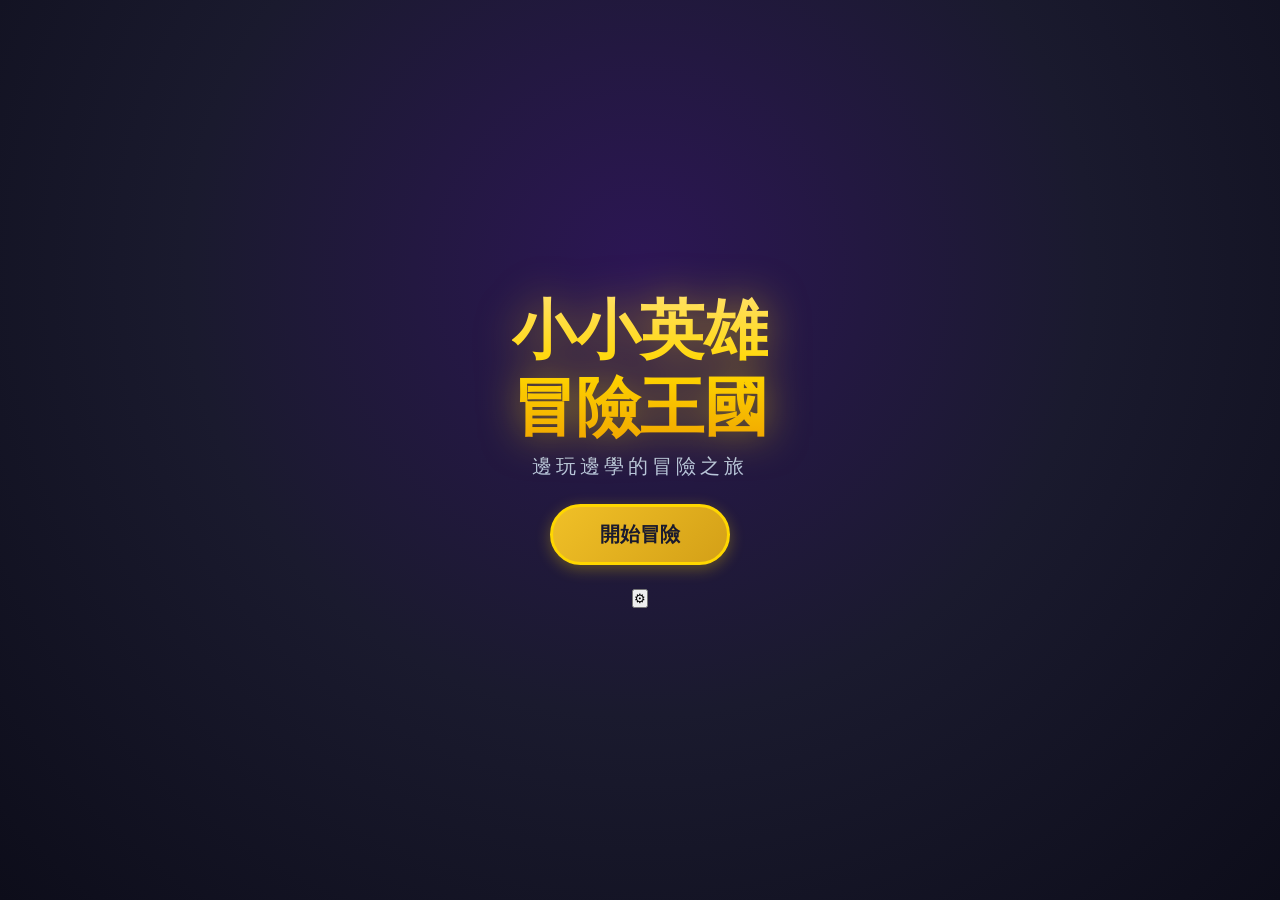
==== index.html @ 4c8e96d6 "remake some levels 重做1-4, 1-5 2-1, 2-2, 2-5" ====
<!DOCTYPE html>
<html lang="zh-Hant">
<head>
    <meta charset="UTF-8">
    <meta name="viewport" content="width=device-width, initial-scale=1.0, maximum-scale=1.0, user-scalable=no">
    <title>小小英雄練習王國</title>
    <link rel="stylesheet" href="css/main.css">
    <link rel="stylesheet" href="css/title.css">
    <link rel="stylesheet" href="css/world-map.css">
    <link rel="stylesheet" href="css/result.css">
    <link rel="stylesheet" href="css/settings.css">
    <link rel="stylesheet" href="css/games/boss-fight.css">
    <link rel="stylesheet" href="css/games/racing.css">
    <link rel="stylesheet" href="css/games/match3.css">
    <link rel="stylesheet" href="css/games/connect.css">
    <link rel="stylesheet" href="css/games/bomb-defusal.css">
    <link rel="stylesheet" href="css/games/lab-experiment.css">
    <link rel="stylesheet" href="css/games/card-ordering.css">
    <link rel="stylesheet" href="css/games/whack-a-mole.css">
    <link rel="stylesheet" href="css/games/fishing.css">
    <link rel="stylesheet" href="css/games/memory-flip.css">
    <link rel="stylesheet" href="css/games/balloon-pop.css">
    <link rel="stylesheet" href="css/games/space-shooter.css">
</head>
<body>
    <div id="app"></div>
    <script type="module" src="js/app.js"></script>
</body>
</html>
---- css/main.css ----
:root {
  --bg-dark: #1a1a2e;
  --bg-medium: #16213e;
  --bg-light: #0f3460;
  --accent-gold: #ffd700;
  --accent-red: #e94560;
  --accent-green: #4ecca3;
  --accent-blue: #00b4d8;
  --accent-purple: #9b59b6;
  --text-primary: #ffffff;
  --text-secondary: #b8c6db;
  --shadow-glow: 0 0 20px rgba(255, 215, 0, 0.3);
  --font-main: 'PingFang TC', 'Microsoft JhengHei', 'Noto Sans TC', sans-serif;
  --radius-sm: 8px;
  --radius-md: 14px;
  --radius-lg: 24px;
  --radius-pill: 50px;
}

*, *::before, *::after { box-sizing: border-box; margin: 0; padding: 0; }

body {
  font-family: var(--font-main);
  background: var(--bg-dark);
  color: var(--text-primary);
  overflow: hidden;
  user-select: none;
  touch-action: none;
  -webkit-tap-highlight-color: transparent;
}

#app {
  width: 100vw;
  height: 100dvh;
  position: relative;
  overflow: hidden;
}

.screen {
  position: absolute;
  inset: 0;
  display: flex;
  flex-direction: column;
  align-items: center;
  opacity: 0;
  transition: opacity 0.4s ease;
}
.screen.active { opacity: 1; }

.btn {
  padding: 14px 32px;
  font-size: clamp(16px, 4vw, 20px);
  font-weight: 700;
  font-family: var(--font-main);
  cursor: pointer;
  border: 3px solid;
  border-radius: var(--radius-pill);
  transition: transform 0.15s, box-shadow 0.15s;
  text-align: center;
  min-width: 180px;
}
.btn:active { transform: scale(0.95); }

.btn-primary {
  background: linear-gradient(135deg, var(--accent-red), #c0392b);
  color: white;
  border-color: #ff6b6b;
  box-shadow: 0 4px 15px rgba(233, 69, 96, 0.4);
}
.btn-primary:active { box-shadow: 0 2px 8px rgba(233, 69, 96, 0.3); }

.btn-gold {
  background: linear-gradient(135deg, #f0c027, #d4a017);
  color: #1a1a2e;
  border-color: var(--accent-gold);
  box-shadow: 0 4px 15px rgba(255, 215, 0, 0.3);
}

.btn-secondary {
  background: rgba(255,255,255,0.1);
  color: var(--text-primary);
  border-color: rgba(255,255,255,0.3);
}

.stars-display {
  display: flex;
  gap: 4px;
  font-size: 20px;
}
.star { opacity: 0.25; }
.star.earned { opacity: 1; filter: drop-shadow(0 0 4px rgba(255,215,0,0.6)); }

@keyframes fadeInUp {
  from { opacity: 0; transform: translateY(30px); }
  to { opacity: 1; transform: translateY(0); }
}
@keyframes fadeIn {
  from { opacity: 0; }
  to { opacity: 1; }
}
@keyframes pulse {
  0%, 100% { transform: scale(1); }
  50% { transform: scale(1.05); }
}
@keyframes shake {
  0%, 100% { transform: translate(0, 0); }
  20% { transform: translate(-6px, 4px); }
  40% { transform: translate(6px, -4px); }
  60% { transform: translate(-4px, 6px); }
  80% { transform: translate(4px, -6px); }
}
@keyframes starPop {
  0% { transform: scale(0) rotate(-30deg); opacity: 0; }
  60% { transform: scale(1.3) rotate(10deg); opacity: 1; }
  100% { transform: scale(1) rotate(0deg); opacity: 1; }
}
@keyframes slideDown {
  from { transform: translateY(-100%); opacity: 0; }
  to { transform: translateY(0); opacity: 1; }
}

.back-btn {
  position: absolute;
  top: 12px;
  left: 12px;
  background: rgba(0,0,0,0.5);
  border: 2px solid rgba(255,255,255,0.2);
  color: white;
  width: 44px;
  height: 44px;
  border-radius: 50%;
  font-size: 22px;
  cursor: pointer;
  display: flex;
  align-items: center;
  justify-content: center;
  z-index: 100;
  font-family: var(--font-main);
  transition: background 0.2s;
}
.back-btn:active { background: rgba(255,255,255,0.15); }

/* Hint bulb button */
.hint-bulb-btn {
  position: relative;
  background: rgba(0,0,0,0.5);
  border: 2px solid rgba(255,215,0,0.4);
  width: 44px;
  height: 44px;
  border-radius: 50%;
  font-size: 20px;
  cursor: pointer;
  display: flex;
  align-items: center;
  justify-content: center;
  transition: background 0.2s, border-color 0.2s;
  flex-shrink: 0;
}
.hint-bulb-btn:active {
  background: rgba(255,215,0,0.15);
}
.hint-bulb-btn.exhausted {
  opacity: 0.4;
  border-color: rgba(255,255,255,0.15);
}
.hint-bulb-count {
  position: absolute;
  top: -4px;
  right: -4px;
  background: var(--accent-red);
  color: white;
  font-size: 11px;
  font-weight: 700;
  min-width: 18px;
  height: 18px;
  border-radius: 9px;
  display: flex;
  align-items: center;
  justify-content: center;
  font-family: var(--font-main);
}

/* Hint modal */
.hint-modal-overlay {
  position: absolute;
  inset: 0;
  background: rgba(0,0,0,0.6);
  display: flex;
  align-items: center;
  justify-content: center;
  z-index: 500;
  animation: fadeIn 0.2s ease;
}
.hint-modal {
  position: relative;
  background: linear-gradient(145deg, #2a2a4a, #1e1e3a);
  border: 2px solid rgba(255,215,0,0.3);
  border-radius: var(--radius-lg);
  padding: 28px 24px 24px;
  max-width: 320px;
  width: 85%;
  text-align: center;
  animation: fadeInUp 0.3s ease;
}
.hint-modal-close {
  position: absolute;
  top: 8px;
  right: 8px;
  width: 32px;
  height: 32px;
  border-radius: 50%;
  border: 1px solid rgba(255,255,255,0.2);
  background: rgba(255,255,255,0.08);
  color: rgba(255,255,255,0.7);
  font-size: 16px;
  cursor: pointer;
  display: flex;
  align-items: center;
  justify-content: center;
  transition: background 0.15s;
}
.hint-modal-close:active {
  background: rgba(255,255,255,0.2);
}
.hint-modal-icon {
  font-size: 36px;
  margin-bottom: 10px;
}
.hint-modal-text {
  font-size: clamp(14px, 3.5vw, 17px);
  color: var(--text-primary);
  line-height: 1.6;
}
---- css/title.css ----
.title-screen {
  background: radial-gradient(ellipse at 50% 30%, #2c1654 0%, #1a1a2e 50%, #0d0d1a 100%);
  justify-content: center;
  gap: 24px;
  padding: 20px;
}

.title-bg-particles {
  position: absolute;
  inset: 0;
  overflow: hidden;
  pointer-events: none;
}
.title-bg-particles span {
  position: absolute;
  width: 4px;
  height: 4px;
  background: var(--accent-gold);
  border-radius: 50%;
  animation: floatParticle linear infinite;
  opacity: 0;
}
@keyframes floatParticle {
  0% { opacity: 0; transform: translateY(100vh) scale(0); }
  10% { opacity: 0.8; }
  90% { opacity: 0.8; }
  100% { opacity: 0; transform: translateY(-20vh) scale(1); }
}

.title-logo {
  text-align: center;
  animation: fadeInUp 0.8s ease backwards;
}
.title-main {
  font-size: clamp(36px, 9vw, 64px);
  font-weight: 900;
  background: linear-gradient(180deg, #ffe066, #ffd700, #f0a500);
  -webkit-background-clip: text;
  -webkit-text-fill-color: transparent;
  background-clip: text;
  filter: drop-shadow(0 0 20px rgba(255, 215, 0, 0.5));
  line-height: 1.2;
}
.title-sub {
  font-size: clamp(14px, 3.5vw, 20px);
  color: var(--text-secondary);
  margin-top: 8px;
  letter-spacing: 4px;
}

.title-actions {
  display: flex;
  flex-direction: column;
  gap: 14px;
  animation: fadeInUp 0.8s ease 0.3s backwards;
}

.title-stars-info {
  font-size: clamp(13px, 3.2vw, 16px);
  color: var(--text-secondary);
  animation: fadeInUp 0.8s ease 0.5s backwards;
}
---- css/world-map.css ----
.world-map-screen {
  background: linear-gradient(180deg, var(--bg-dark) 0%, var(--bg-medium) 100%);
}

.world-tabs {
  display: flex;
  width: 100%;
  padding: 52px 8px 0;
  gap: 6px;
  overflow-x: auto;
  -webkit-overflow-scrolling: touch;
  scrollbar-width: none;
}
.world-tabs::-webkit-scrollbar { display: none; }

.world-tab {
  flex: 1;
  min-width: 0;
  padding: 10px 6px;
  font-size: clamp(12px, 3vw, 15px);
  font-weight: 700;
  font-family: var(--font-main);
  text-align: center;
  cursor: pointer;
  border: 2px solid rgba(255,255,255,0.15);
  border-radius: var(--radius-md) var(--radius-md) 0 0;
  background: rgba(255,255,255,0.05);
  color: var(--text-secondary);
  transition: all 0.25s;
  white-space: nowrap;
}
.world-tab.active {
  background: rgba(255,255,255,0.12);
  color: var(--accent-gold);
  border-color: var(--accent-gold);
  border-bottom-color: transparent;
}

.world-tab.disabled {
  opacity: 0.4;
  cursor: not-allowed;
  filter: grayscale(1);
  pointer-events: none;
  position: relative;
}
.world-tab.disabled .tab-locked-label {
  display: block;
  font-size: clamp(9px, 2.2vw, 11px);
  font-weight: 600;
  color: rgba(255,255,255,0.5);
  margin-top: 2px;
  letter-spacing: 0.5px;
}

.world-content {
  flex: 1;
  width: 100%;
  overflow-y: auto;
  -webkit-overflow-scrolling: touch;
  padding: 20px 16px 30px;
}

.world-header {
  text-align: center;
  margin-bottom: 24px;
  animation: fadeIn 0.4s ease;
}
.world-header h2 {
  font-size: clamp(22px, 5.5vw, 32px);
  color: var(--accent-gold);
}
.world-header p {
  font-size: clamp(13px, 3vw, 16px);
  color: var(--text-secondary);
  margin-top: 6px;
}

.level-path {
  display: flex;
  flex-direction: column;
  align-items: center;
  gap: 0;
  padding-bottom: 20px;
}

.level-row {
  display: flex;
  align-items: center;
  width: 100%;
  max-width: 360px;
}
.level-row:nth-child(odd) { justify-content: flex-start; padding-left: 10%; }
.level-row:nth-child(even) { justify-content: flex-end; padding-right: 10%; }

.level-connector {
  width: 4px;
  height: 32px;
  background: rgba(255,255,255,0.15);
  margin: 0 auto;
  position: relative;
}
.level-connector.unlocked { background: var(--accent-gold); opacity: 0.4; }

.level-node {
  display: flex;
  flex-direction: column;
  align-items: center;
  gap: 6px;
  cursor: pointer;
  transition: transform 0.2s;
  animation: fadeInUp 0.5s ease backwards;
  background: none;
  border: none;
  padding: 0;
  font-family: inherit;
}
.level-node:active { transform: scale(0.92); }
.level-node:disabled { cursor: not-allowed; }
.level-node:focus-visible {
  outline: 2px solid var(--accent-blue);
  outline-offset: 4px;
  border-radius: 8px;
}

.level-circle {
  width: clamp(60px, 16vw, 76px);
  height: clamp(60px, 16vw, 76px);
  border-radius: 50%;
  display: flex;
  align-items: center;
  justify-content: center;
  font-size: clamp(22px, 5.5vw, 30px);
  font-weight: 900;
  border: 3px solid;
  position: relative;
  transition: box-shadow 0.3s;
}

.level-circle.locked {
  background: rgba(255,255,255,0.05);
  border-color: rgba(255,255,255,0.15);
  color: rgba(255,255,255,0.25);
}
.level-circle.unlocked {
  background: linear-gradient(135deg, var(--bg-light), var(--bg-medium));
  border-color: var(--accent-blue);
  color: var(--accent-blue);
  box-shadow: 0 0 20px rgba(0, 180, 216, 0.2);
}
.level-circle.completed {
  background: linear-gradient(135deg, #2d6a4f, #1b4332);
  border-color: var(--accent-green);
  color: var(--accent-green);
  box-shadow: 0 0 20px rgba(78, 204, 163, 0.2);
}

.level-lock {
  font-size: clamp(20px, 5vw, 26px);
  opacity: 0.4;
}

.level-game-icon {
  position: absolute;
  bottom: -4px;
  right: -4px;
  width: 24px;
  height: 24px;
  border-radius: 50%;
  background: var(--bg-dark);
  border: 2px solid;
  display: flex;
  align-items: center;
  justify-content: center;
  font-size: 12px;
}

.level-name {
  font-size: clamp(11px, 2.8vw, 14px);
  font-weight: 600;
  color: var(--text-secondary);
  text-align: center;
  max-width: 100px;
}
.level-node.completed .level-name { color: var(--accent-green); }
.level-node.unlocked .level-name { color: var(--accent-blue); }

.level-stars {
  display: flex;
  gap: 2px;
  font-size: 14px;
}
---- css/result.css ----
.result-screen {
  justify-content: center;
  gap: 20px;
  padding: 30px 20px;
}

.result-screen.win { background: radial-gradient(ellipse at 50% 40%, #1b4332 0%, #1a1a2e 60%); }
.result-screen.lose { background: radial-gradient(ellipse at 50% 40%, #4a1a2e 0%, #1a1a2e 60%); }

.result-title {
  font-size: clamp(32px, 8vw, 52px);
  font-weight: 900;
  text-align: center;
  animation: fadeInUp 0.6s ease backwards;
}
.result-screen.win .result-title {
  background: linear-gradient(180deg, #ffe066, #ffd700);
  -webkit-background-clip: text;
  -webkit-text-fill-color: transparent;
  background-clip: text;
  filter: drop-shadow(0 0 20px rgba(255, 215, 0, 0.5));
}
.result-screen.lose .result-title { color: var(--accent-red); }

.result-stars {
  display: flex;
  gap: 12px;
  animation: fadeIn 0.5s ease 0.3s backwards;
}
.result-star {
  font-size: clamp(40px, 10vw, 60px);
  opacity: 0;
  transform: scale(0);
}
.result-star.earned {
  animation: starPop 0.5s ease forwards;
  filter: drop-shadow(0 0 10px rgba(255, 215, 0, 0.7));
}
.result-star:nth-child(1).earned { animation-delay: 0.5s; }
.result-star:nth-child(2).earned { animation-delay: 0.8s; }
.result-star:nth-child(3).earned { animation-delay: 1.1s; }
.result-star.empty {
  animation: fadeIn 0.3s ease 1.4s forwards;
}

.result-stats {
  text-align: center;
  animation: fadeInUp 0.6s ease 0.6s backwards;
}
.result-stats p {
  font-size: clamp(15px, 3.8vw, 20px);
  color: var(--text-secondary);
  margin: 6px 0;
}
.result-stats .highlight {
  color: var(--accent-gold);
  font-weight: 700;
}

.result-actions {
  display: flex;
  flex-direction: column;
  gap: 12px;
  margin-top: 10px;
  animation: fadeInUp 0.6s ease 1s backwards;
}
---- css/settings.css ----
.settings-screen {
  background: radial-gradient(ellipse at 50% 30%, var(--bg-light) 0%, var(--bg-dark) 70%);
  justify-content: center;
  padding: 20px;
}

.settings-panel {
  width: 100%;
  max-width: 400px;
  display: flex;
  flex-direction: column;
  gap: 20px;
  animation: fadeInUp 0.5s ease backwards;
}

.settings-title {
  text-align: center;
  font-size: clamp(22px, 5.5vw, 30px);
  color: var(--accent-gold);
}

.settings-list {
  display: flex;
  flex-direction: column;
  gap: 2px;
  background: rgba(255,255,255,0.05);
  border-radius: var(--radius-md);
  overflow: hidden;
}

.settings-row {
  display: flex;
  align-items: center;
  justify-content: space-between;
  padding: 16px 18px;
  background: rgba(255,255,255,0.03);
  cursor: pointer;
  transition: background 0.15s;
}
.settings-row:active {
  background: rgba(255,255,255,0.08);
}

.settings-label {
  font-size: clamp(14px, 3.5vw, 16px);
  color: var(--text-primary);
}

.settings-toggle {
  appearance: none;
  -webkit-appearance: none;
  width: 48px;
  height: 28px;
  background: rgba(255,255,255,0.15);
  border-radius: 14px;
  position: relative;
  cursor: pointer;
  transition: background 0.25s;
  flex-shrink: 0;
}
.settings-toggle::after {
  content: '';
  position: absolute;
  top: 3px;
  left: 3px;
  width: 22px;
  height: 22px;
  background: white;
  border-radius: 50%;
  transition: transform 0.25s;
}
.settings-toggle:checked {
  background: var(--accent-green);
}
.settings-toggle:checked::after {
  transform: translateX(20px);
}

.settings-count-control {
  display: flex;
  align-items: center;
  gap: 10px;
}

.settings-count-btn {
  width: 36px;
  height: 36px;
  border-radius: 50%;
  border: 2px solid rgba(255,255,255,0.25);
  background: rgba(255,255,255,0.08);
  color: white;
  font-size: 20px;
  cursor: pointer;
  display: flex;
  align-items: center;
  justify-content: center;
  font-family: var(--font-main);
  transition: background 0.15s;
}
.settings-count-btn:active {
  background: rgba(255,255,255,0.2);
}

.settings-count-value {
  min-width: 36px;
  text-align: center;
  font-size: 16px;
  font-weight: 700;
  color: var(--accent-gold);
}

.settings-reset-btn {
  align-self: center;
  min-width: 140px;
  padding: 10px 24px;
  font-size: 14px;
}
---- css/games/boss-fight.css ----
.boss-fight {
  position: relative;
  width: 100%;
  height: 100%;
  background-color: #111;
  background-size: clamp(280px, 75vw, 350px) auto;
  background-repeat: no-repeat;
  background-position: center 8%;
  transition: background-image 0.5s;
  overflow: hidden;
}

.boss-effect-layer {
  position: absolute;
  top: 10%;
  left: 50%;
  transform: translateX(-50%);
  width: clamp(280px, 75vw, 350px);
  height: 40vh;
  background-size: contain;
  background-repeat: no-repeat;
  background-position: center top;
  pointer-events: none;
  display: none;
  z-index: 15;
}

.boss-status-text {
  position: absolute;
  top: 20%;
  left: 50%;
  transform: translate(-50%, -50%);
  font-size: clamp(22px, 6vw, 40px);
  font-weight: 900;
  z-index: 20;
  pointer-events: none;
  display: none;
  text-align: center;
  width: 88%;
  line-height: 1.6;
  padding: 14px 18px;
  border-radius: 16px;
  background: rgba(0, 0, 0, 0.75);
  backdrop-filter: blur(6px);
  -webkit-backdrop-filter: blur(6px);
  border: 2px solid rgba(255, 255, 255, 0.12);
  text-shadow: 0 2px 8px rgba(0,0,0,0.9);
}

.boss-ui-panel {
  position: absolute;
  bottom: 0;
  width: 100%;
  height: 54vh;
  background: linear-gradient(180deg, rgba(20, 20, 34, 0.96) 0%, rgba(10, 10, 20, 0.97) 100%);
  border-top: 2px solid rgba(255, 255, 255, 0.12);
  display: flex;
  flex-direction: column;
  padding: 12px 12px 18px;
  gap: 8px;
  box-sizing: border-box;
}

.boss-header {
  display: flex;
  justify-content: space-between;
  align-items: center;
}

.boss-back-btn {
  position: static;
}

.boss-info {
  display: flex;
  gap: 12px;
  font-size: clamp(12px, 3vw, 15px);
  color: var(--text-secondary);
  font-weight: 600;
}
.boss-info span { color: var(--accent-gold); }

.boss-hp-wrap {
  display: flex;
  justify-content: center;
}

.boss-hp-container {
  position: relative;
  width: 80%;
  max-width: 320px;
  height: 28px;
  background: rgba(255,255,255,0.08);
  border: 2px solid rgba(255, 107, 107, 0.9);
  border-radius: 15px;
  overflow: hidden;
}
.boss-hp-fill {
  height: 100%;
  background: linear-gradient(90deg, #ff4d4d, #d7263d);
  width: 100%;
  transition: width 0.4s;
}
.boss-hp-text {
  position: absolute;
  inset: 0;
  display: flex;
  align-items: center;
  justify-content: center;
  font-size: clamp(13px, 3.4vw, 16px);
  font-weight: 800;
  color: white;
  text-shadow: 0 1px 3px rgba(0,0,0,0.8);
  letter-spacing: 1px;
}

.boss-question-bar {
  padding: 10px 16px;
  min-height: 62px;
  display: flex;
  align-items: center;
  justify-content: center;
  text-align: center;
  font-size: clamp(16px, 4.5vw, 22px);
  font-weight: 600;
  color: #ffeb3b;
  background: rgba(255, 215, 0, 0.08);
  border: 2px solid rgba(255, 215, 0, 0.25);
  border-radius: var(--radius-md);
  line-height: 1.5;
  max-width: 100%;
  text-shadow: 0 1px 4px rgba(0,0,0,0.5);
}

.boss-answer-area {
  display: flex;
  width: 100%;
  justify-content: center;
  gap: 8px;
  margin-top: 2px;
}
.boss-answer-target {
  flex: 1;
  min-height: clamp(52px, 12vw, 68px);
  background: rgba(255,255,255,0.08);
  border: 2px solid rgba(255,255,255,0.2);
  border-radius: var(--radius-md);
  display: flex;
  justify-content: center;
  align-items: center;
  font-size: clamp(14px, 3.5vw, 18px);
  font-weight: 700;
  text-align: center;
  color: white;
  line-height: 1.3;
  padding: 4px;
  transition: transform 0.15s, background 0.15s, border-color 0.15s;
}
.boss-answer-target.hover {
  background: rgba(255,215,0,0.18);
  border-color: var(--accent-gold);
  transform: scale(1.03);
}

.boss-action-area {
  margin-top: auto;
  width: 100%;
  min-height: 126px;
  position: relative;
  display: flex;
  flex-direction: column;
  align-items: center;
  justify-content: center;
  gap: 6px;
}

.boss-sword-btn {
  width: clamp(86px, 21vw, 110px);
  height: clamp(86px, 21vw, 110px);
  border-radius: 50%;
  border: 2px solid rgba(255,255,255,0.22);
  background-color: rgba(255,255,255,0.08);
  background-image: url('../../img/attack.png');
  background-size: 74%;
  background-repeat: no-repeat;
  background-position: center;
  box-shadow: 0 6px 16px rgba(0,0,0,0.45), inset 0 0 10px rgba(255,255,255,0.08);
  backdrop-filter: blur(3px);
  -webkit-backdrop-filter: blur(3px);
  position: absolute;
  left: 50%;
  top: 48%;
  transform: translate(-50%, -50%);
  cursor: grab;
  touch-action: none;
  z-index: 50;
  transition: transform 0.15s ease, border-color 0.15s ease;
}
.boss-sword-btn:active {
  transform: translate(-50%, -50%) scale(0.96);
  border-color: var(--accent-gold);
}

.boss-action-hint {
  position: absolute;
  left: 50%;
  bottom: 4px;
  transform: translateX(-50%);
  font-size: clamp(11px, 2.6vw, 13px);
  color: rgba(255,255,255,0.55);
}

.boss-defeated-anim {
  animation: bossDeath 2s forwards !important;
}
@keyframes bossDeath {
  100% { opacity: 0; transform: translateY(-120px) scale(0); filter: brightness(5); }
}
---- css/games/racing.css ----
.racing-game {
  width: 100%;
  height: 100%;
  display: flex;
  flex-direction: column;
  background: linear-gradient(180deg, #1a3a1a 0%, #0d1f0d 100%);
}

.racing-track-area {
  flex: 0 0 38%;
  position: relative;
  overflow: hidden;
  border-bottom: 3px solid rgba(255,255,255,0.15);
}

.racing-road {
  position: absolute;
  inset: 0;
  background: repeating-linear-gradient(
    0deg,
    #2a2a2a 0px,
    #2a2a2a 58px,
    #333 58px,
    #333 60px
  );
}

.racing-lane {
  position: absolute;
  left: 0;
  right: 0;
  height: 50%;
  display: flex;
  align-items: center;
  padding: 0 8px;
}
.racing-lane-player { top: 0; }
.racing-lane-cpu { top: 50%; }

.racing-lane-divider {
  position: absolute;
  top: 50%;
  left: 5%;
  right: 5%;
  height: 3px;
  background: repeating-linear-gradient(90deg, #ffd700 0px, #ffd700 20px, transparent 20px, transparent 40px);
  opacity: 0.5;
}

.racing-finish-line {
  position: absolute;
  right: 6%;
  top: 5%;
  bottom: 5%;
  width: 12px;
  background: repeating-linear-gradient(180deg, white 0px, white 6px, #333 6px, #333 12px);
  border-radius: 2px;
  opacity: 0.7;
}

.racing-car {
  width: clamp(48px, 12vw, 64px);
  height: clamp(28px, 7vw, 38px);
  border-radius: 8px 16px 16px 8px;
  display: flex;
  align-items: center;
  justify-content: center;
  font-size: clamp(18px, 5vw, 26px);
  font-weight: 900;
  position: absolute;
  transition: left 0.6s cubic-bezier(0.34, 1.56, 0.64, 1);
  filter: drop-shadow(2px 2px 4px rgba(0,0,0,0.5));
  /* emoji 車預設朝左，翻轉後與往終點（右）前進一致 */
  transform: scaleX(-1);
}
.racing-car-player {
  background: linear-gradient(135deg, #00b4d8, #0077b6);
  border: 2px solid #48cae4;
  color: white;
}
.racing-car-cpu {
  background: linear-gradient(135deg, #e94560, #c0392b);
  border: 2px solid #ff6b6b;
  color: white;
}

.racing-label {
  position: absolute;
  left: 8px;
  font-size: clamp(11px, 2.5vw, 13px);
  font-weight: 700;
  color: rgba(255,255,255,0.5);
}
.racing-lane-player .racing-label { top: 4px; }
.racing-lane-cpu .racing-label { top: 4px; }

.racing-progress-text {
  position: absolute;
  top: 6px;
  right: 10px;
  font-size: clamp(12px, 3vw, 15px);
  color: var(--accent-gold);
  font-weight: 700;
  z-index: 5;
}

.racing-quiz-area {
  flex: 1;
  display: flex;
  flex-direction: column;
  align-items: center;
  padding: 16px 12px 24px;
  background: linear-gradient(180deg, #111 0%, #0a0a0a 100%);
  gap: 10px;
}

.racing-question {
  font-size: clamp(16px, 4.2vw, 22px);
  color: #ffeb3b;
  text-align: center;
  line-height: 1.5;
  min-height: 56px;
  display: flex;
  align-items: center;
  max-width: 95%;
}

.racing-options {
  display: flex;
  flex-direction: column;
  gap: 8px;
  width: 100%;
  max-width: 400px;
}

.racing-option {
  padding: 14px 16px;
  background: rgba(255,255,255,0.08);
  border: 2px solid rgba(255,255,255,0.2);
  border-radius: var(--radius-md);
  color: white;
  font-size: clamp(14px, 3.5vw, 18px);
  font-weight: 600;
  font-family: var(--font-main);
  cursor: pointer;
  text-align: center;
  transition: all 0.15s;
}
.racing-option:active { transform: scale(0.97); }
.racing-option.correct {
  background: rgba(76,175,80,0.4);
  border-color: #4CAF50;
}
.racing-option.wrong {
  background: rgba(244,67,54,0.4);
  border-color: #f44336;
}
.racing-option.reveal-correct {
  border-color: #4CAF50;
  color: #4CAF50;
}

.racing-result-overlay {
  position: absolute;
  inset: 0;
  background: rgba(0,0,0,0.85);
  display: flex;
  flex-direction: column;
  align-items: center;
  justify-content: center;
  gap: 16px;
  z-index: 100;
  animation: fadeIn 0.5s ease;
}
.racing-result-text {
  font-size: clamp(28px, 7vw, 44px);
  font-weight: 900;
}
---- css/games/match3.css ----
.match3-game {
  width: 100%;
  height: 100%;
  display: flex;
  flex-direction: column;
  background: linear-gradient(180deg, #1a1a3e 0%, #0d0d2a 100%);
}

.match3-header {
  padding: 12px 12px 8px;
  display: flex;
  justify-content: space-between;
  align-items: center;
  gap: 8px;
}

.match3-info {
  display: flex;
  gap: 12px;
  font-size: clamp(12px, 3vw, 15px);
  color: var(--text-secondary);
  font-weight: 600;
}
.match3-info span { color: var(--accent-gold); }

.match3-question-bar {
  padding: 8px 16px;
  min-height: 60px;
  display: flex;
  align-items: center;
  justify-content: center;
  text-align: center;
  font-size: clamp(15px, 4vw, 20px);
  color: #ffeb3b;
  line-height: 1.4;
  background: rgba(0,0,0,0.3);
  border-bottom: 2px solid rgba(255,255,255,0.08);
}

.match3-grid-wrapper {
  flex: 1;
  display: flex;
  align-items: center;
  justify-content: center;
  padding: 12px;
}

.match3-grid {
  display: grid;
  gap: 6px;
  width: 100%;
  max-width: 380px;
  aspect-ratio: 1;
}

.match3-tile {
  background: rgba(255,255,255,0.08);
  border: 2px solid rgba(255,255,255,0.15);
  border-radius: var(--radius-sm);
  display: flex;
  align-items: center;
  justify-content: center;
  font-size: clamp(11px, 3vw, 16px);
  font-weight: 700;
  color: white;
  cursor: pointer;
  transition: all 0.2s;
  text-align: center;
  padding: 2px;
  word-break: break-all;
  line-height: 1.2;
  position: relative;
  overflow: hidden;
}
.match3-tile:active { transform: scale(0.93); }

.match3-tile.correct {
  background: rgba(76,175,80,0.5);
  border-color: #4CAF50;
  animation: tileCorrect 0.5s ease;
}
@keyframes tileCorrect {
  0% { transform: scale(1); }
  30% { transform: scale(1.15); }
  100% { transform: scale(0); opacity: 0; }
}

.match3-tile.wrong {
  animation: shake 0.4s ease;
  background: rgba(244,67,54,0.3);
  border-color: #f44336;
}

.match3-tile.falling {
  animation: tileFall 0.35s ease;
}
@keyframes tileFall {
  from { transform: translateY(-100%); opacity: 0; }
  to { transform: translateY(0); opacity: 1; }
}

.match3-tile.empty {
  opacity: 0;
  pointer-events: none;
}

.match3-timer-bar {
  height: 6px;
  background: rgba(255,255,255,0.1);
  margin: 0 12px 12px;
  border-radius: 3px;
  overflow: hidden;
}
.match3-timer-bar.hidden {
  display: none;
}
.match3-timer-fill {
  height: 100%;
  background: linear-gradient(90deg, var(--accent-green), var(--accent-gold));
  transition: width 1s linear;
  border-radius: 3px;
}
---- css/games/connect.css ----
.connect-game {
  width: 100%;
  height: 100%;
  display: flex;
  flex-direction: column;
  background: linear-gradient(180deg, #2a1a3e 0%, #15102a 100%);
}

.connect-header {
  padding: 12px 12px 8px;
  display: flex;
  justify-content: space-between;
  align-items: center;
}

.connect-info {
  display: flex;
  gap: 14px;
  font-size: clamp(12px, 3vw, 15px);
  color: var(--text-secondary);
  font-weight: 600;
}
.connect-info span { color: var(--accent-gold); }

.connect-hint {
  padding: 6px 16px;
  text-align: center;
  font-size: clamp(12px, 3vw, 14px);
  color: var(--accent-purple);
  opacity: 0.8;
}

.connect-grid-wrapper {
  flex: 1;
  display: flex;
  align-items: center;
  justify-content: center;
  padding: 8px 12px;
}

.connect-grid {
  display: grid;
  gap: 8px;
  width: 100%;
  max-width: 380px;
}

/* --- Card: always face-up, unified style --- */

.connect-card {
  aspect-ratio: 1;
  cursor: pointer;
  user-select: none;
  -webkit-user-select: none;
}

.connect-card-body {
  width: 100%;
  height: 100%;
  border-radius: var(--radius-md);
  background: linear-gradient(135deg, #2b2044 60%, #352a50);
  border: 2px solid #5a4880;
  display: flex;
  align-items: center;
  justify-content: center;
  padding: 4px;
  text-align: center;
  transition: transform 0.15s ease, border-color 0.15s ease, box-shadow 0.15s ease;
}

.connect-card-body:active {
  transform: scale(0.95);
}

.connect-card-text {
  font-size: 14px;
  font-weight: 700;
  color: #e8e0f0;
  line-height: 1.25;
  word-break: break-word;
  overflow: hidden;
  display: -webkit-box;
  -webkit-box-orient: vertical;
  -webkit-line-clamp: 5;
}

/* --- States --- */

/* 配對提示：高亮一組正解兩張牌（不用文字 modal） */
.connect-card.connect-hint-pair .connect-card-body {
  border-color: #00e5ff;
  box-shadow:
    0 0 0 2px rgba(0, 229, 255, 0.45),
    0 0 16px rgba(0, 229, 255, 0.35);
  animation: connect-hint-pulse 1.2s ease-in-out infinite;
}

@keyframes connect-hint-pulse {
  0%, 100% { box-shadow: 0 0 0 2px rgba(0, 229, 255, 0.45), 0 0 14px rgba(0, 229, 255, 0.3); }
  50% { box-shadow: 0 0 0 3px rgba(0, 229, 255, 0.65), 0 0 22px rgba(0, 229, 255, 0.45); }
}

.connect-card.selected .connect-card-body {
  border-color: var(--accent-gold);
  box-shadow: 0 0 12px rgba(255, 215, 0, 0.4);
  transform: scale(1.05);
}

.connect-card.wrong .connect-card-body {
  border-color: #ff4d4d;
  box-shadow: 0 0 12px rgba(255, 77, 77, 0.5);
  animation: cn-shake 0.4s ease;
}

.connect-card.matched .connect-card-body {
  border-color: #4CAF50;
  background: linear-gradient(135deg, #1a3a1a 60%, #2a4a2a);
  opacity: 0.35;
  transform: scale(0.9);
  pointer-events: none;
}
.connect-card.matched .connect-card-text {
  color: #7dce82;
}

/* --- Animations --- */

@keyframes cn-shake {
  0%, 100% { transform: translateX(0); }
  20% { transform: translateX(-6px); }
  40% { transform: translateX(6px); }
  60% { transform: translateX(-4px); }
  80% { transform: translateX(4px); }
}

/* --- Game Over Overlay --- */

.connect-gameover {
  position: absolute;
  inset: 0;
  background: rgba(10, 5, 20, 0.88);
  display: flex;
  align-items: center;
  justify-content: center;
  z-index: 100;
  animation: cn-fade-in 0.4s ease;
}

.connect-gameover-box {
  text-align: center;
  padding: 32px 28px;
  background: linear-gradient(135deg, #2a1a3e, #1a102e);
  border-radius: 16px;
  border: 2px solid #5a4880;
  box-shadow: 0 8px 32px rgba(0, 0, 0, 0.6);
}

.connect-gameover-icon {
  font-size: 48px;
  margin-bottom: 12px;
}

.connect-gameover-title {
  font-size: 22px;
  font-weight: 800;
  color: #ff6b6b;
  margin-bottom: 6px;
}

.connect-gameover-subtitle {
  font-size: 14px;
  color: var(--text-secondary);
  margin-bottom: 20px;
}

.connect-gameover-btn {
  font-size: 16px;
  padding: 10px 32px;
}

@keyframes cn-fade-in {
  from { opacity: 0; }
  to { opacity: 1; }
}
---- css/games/bomb-defusal.css ----
.bomb-game {
  width: 100%;
  height: 100%;
  display: flex;
  flex-direction: column;
  background: linear-gradient(180deg, #1a0a0a 0%, #2d1515 40%, #1a1a2e 100%);
  position: relative;
  overflow: hidden;
}

.bomb-header {
  display: flex;
  align-items: center;
  gap: 16px;
  padding: 12px 16px;
  background: rgba(0, 0, 0, 0.4);
  z-index: 10;
}

.bomb-info {
  display: flex;
  gap: 20px;
  font-size: clamp(13px, 3.5vw, 16px);
  color: var(--text-secondary);
}

.bomb-scene {
  flex: 1;
  display: flex;
  flex-direction: column;
  align-items: center;
  justify-content: center;
  position: relative;
  min-height: 0;
}

.bomb-device {
  display: flex;
  flex-direction: column;
  align-items: center;
  gap: 10px;
  transition: transform 0.3s, filter 0.3s;
}

.bomb-icon {
  font-size: clamp(64px, 18vw, 120px);
  filter: drop-shadow(0 0 20px rgba(255, 100, 50, 0.5));
  animation: bombPulse 2s ease-in-out infinite;
}

.bomb-urgent .bomb-icon {
  animation: bombUrgent 0.4s ease-in-out infinite;
  filter: drop-shadow(0 0 30px rgba(255, 50, 20, 0.8));
}

.bomb-defused .bomb-icon {
  animation: none;
  filter: drop-shadow(0 0 30px rgba(78, 204, 163, 0.8)) brightness(1.2);
}

.bomb-exploded .bomb-icon {
  animation: none;
  opacity: 0.3;
  filter: blur(2px);
}

.bomb-wire-bar {
  width: clamp(160px, 50vw, 260px);
  height: 10px;
  background: rgba(0, 0, 0, 0.5);
  border-radius: 5px;
  border: 1px solid rgba(255, 255, 255, 0.15);
  overflow: hidden;
}

.bomb-wire-fill {
  height: 100%;
  width: 100%;
  background: linear-gradient(90deg, var(--accent-green), #2ecc71);
  border-radius: 5px;
  transition: width 0.3s linear;
}

.bomb-wire-label {
  font-size: 13px;
  color: var(--text-secondary);
  letter-spacing: 1px;
}

.bomb-effect-layer {
  position: absolute;
  inset: 0;
  pointer-events: none;
  z-index: 5;
}

.bomb-defused-fx {
  background: radial-gradient(circle at center, rgba(78, 204, 163, 0.35) 0%, transparent 70%);
  animation: defusedGlow 1.5s ease-out;
}

.bomb-explosion-fx {
  background: radial-gradient(circle at center, rgba(255, 80, 20, 0.6) 0%, rgba(255, 160, 0, 0.3) 40%, transparent 70%);
  animation: explosionFlash 0.6s ease-out;
}

.bomb-status {
  display: none;
  position: absolute;
  bottom: 10px;
  left: 50%;
  transform: translateX(-50%);
  padding: 14px 28px;
  border-radius: var(--radius-md);
  font-size: clamp(18px, 5vw, 26px);
  font-weight: 800;
  text-align: center;
  z-index: 20;
  animation: fadeInUp 0.3s ease-out;
  backdrop-filter: blur(8px);
  line-height: 1.4;
  white-space: nowrap;
}

.bomb-status-success {
  background: rgba(46, 204, 113, 0.25);
  border: 2px solid var(--accent-green);
  color: var(--accent-green);
  text-shadow: 0 0 12px rgba(78, 204, 163, 0.6);
}

.bomb-status-fail {
  background: rgba(231, 76, 60, 0.25);
  border: 2px solid var(--accent-red);
  color: var(--accent-red);
  text-shadow: 0 0 12px rgba(233, 69, 96, 0.6);
}

.bomb-status-answer {
  font-size: 0.6em;
  color: var(--accent-gold);
  display: block;
  margin-top: 4px;
}

.bomb-question-panel {
  padding: 16px;
  background: rgba(0, 0, 0, 0.5);
  border-top: 1px solid rgba(255, 255, 255, 0.08);
  display: flex;
  flex-direction: column;
  gap: 16px;
  z-index: 10;
}

.bomb-question {
  font-size: clamp(15px, 4vw, 20px);
  font-weight: 600;
  text-align: center;
  color: var(--text-primary);
  min-height: 2.4em;
  display: flex;
  align-items: center;
  justify-content: center;
  line-height: 1.5;
  padding: 0 8px;
}

.bomb-buttons {
  display: flex;
  gap: 16px;
  justify-content: center;
  padding-bottom: env(safe-area-inset-bottom, 8px);
}

.bomb-btn {
  width: clamp(100px, 30vw, 150px);
  height: clamp(70px, 18vw, 100px);
  border-radius: var(--radius-lg);
  font-size: clamp(32px, 9vw, 48px);
  font-weight: 900;
  font-family: var(--font-main);
  cursor: pointer;
  border: 4px solid;
  transition: transform 0.12s, box-shadow 0.12s, filter 0.2s;
  display: flex;
  align-items: center;
  justify-content: center;
}

.bomb-btn:active:not(:disabled) {
  transform: scale(0.93);
}

.bomb-btn:disabled {
  opacity: 0.5;
  cursor: default;
}

.bomb-btn-o {
  background: linear-gradient(135deg, #27ae60, #2ecc71);
  border-color: #4ecca3;
  color: white;
  box-shadow: 0 4px 20px rgba(46, 204, 113, 0.4);
}

.bomb-btn-x {
  background: linear-gradient(135deg, #c0392b, #e74c3c);
  border-color: #ff6b6b;
  color: white;
  box-shadow: 0 4px 20px rgba(231, 76, 60, 0.4);
}

.bomb-btn.correct {
  animation: btnCorrect 0.5s ease-out;
  box-shadow: 0 0 30px rgba(46, 204, 113, 0.8);
}

.bomb-btn.wrong {
  animation: btnWrong 0.5s ease-out;
  box-shadow: 0 0 30px rgba(231, 76, 60, 0.8);
  filter: brightness(0.6);
}

@keyframes bombPulse {
  0%, 100% { transform: scale(1); }
  50% { transform: scale(1.04); }
}

@keyframes bombUrgent {
  0%, 100% { transform: scale(1) rotate(0deg); }
  25% { transform: scale(1.06) rotate(-3deg); }
  75% { transform: scale(1.06) rotate(3deg); }
}

@keyframes defusedGlow {
  0% { opacity: 0; }
  30% { opacity: 1; }
  100% { opacity: 0; }
}

@keyframes explosionFlash {
  0% { opacity: 0; transform: scale(0.3); }
  20% { opacity: 1; transform: scale(1.2); }
  100% { opacity: 0; transform: scale(1.5); }
}

@keyframes btnCorrect {
  0% { transform: scale(1); }
  40% { transform: scale(1.15); }
  100% { transform: scale(1); }
}

@keyframes btnWrong {
  0%, 100% { transform: translateX(0); }
  20% { transform: translateX(-8px); }
  40% { transform: translateX(8px); }
  60% { transform: translateX(-5px); }
  80% { transform: translateX(5px); }
}
---- css/games/lab-experiment.css ----
.lab-game {
  width: 100%;
  height: 100%;
  display: flex;
  flex-direction: column;
  background: linear-gradient(180deg, #0a1628 0%, #162447 50%, #1f4068 100%);
  position: relative;
  overflow: hidden;
}

.lab-header {
  display: flex;
  align-items: center;
  gap: 16px;
  padding: 12px 16px;
  background: rgba(0, 0, 0, 0.4);
  z-index: 10;
}

.lab-info {
  display: flex;
  gap: 20px;
  font-size: clamp(13px, 3.5vw, 16px);
  color: var(--text-secondary);
}

.lab-question {
  font-size: clamp(14px, 3.8vw, 18px);
  font-weight: 600;
  text-align: center;
  padding: 12px 16px;
  color: var(--text-primary);
  line-height: 1.5;
  background: rgba(0, 0, 0, 0.3);
}

.lab-scene {
  flex: 1;
  display: flex;
  align-items: center;
  justify-content: center;
  min-height: 0;
  padding: 12px;
}

.lab-equipment {
  display: flex;
  flex-direction: column;
  align-items: center;
  gap: 12px;
}

.lab-beaker {
  font-size: clamp(56px, 16vw, 90px);
  filter: drop-shadow(0 0 15px rgba(0, 180, 216, 0.4));
  animation: beakerBubble 3s ease-in-out infinite;
}

.lab-dropzone {
  min-width: clamp(200px, 60vw, 320px);
  min-height: 50px;
  background: rgba(0, 180, 216, 0.1);
  border: 2px dashed rgba(0, 180, 216, 0.4);
  border-radius: var(--radius-md);
  padding: 10px;
  display: flex;
  flex-wrap: wrap;
  align-items: center;
  justify-content: center;
  gap: 8px;
  transition: border-color 0.2s, background 0.2s;
}

.lab-dropzone-hint {
  color: rgba(255, 255, 255, 0.35);
  font-size: 14px;
}

.lab-drop-tag {
  background: rgba(0, 180, 216, 0.25);
  border: 1px solid var(--accent-blue);
  border-radius: var(--radius-sm);
  padding: 4px 10px;
  font-size: 13px;
  color: white;
}

.lab-options-area {
  padding: 12px 16px;
  padding-bottom: env(safe-area-inset-bottom, 12px);
  background: rgba(0, 0, 0, 0.45);
  border-top: 1px solid rgba(255, 255, 255, 0.08);
  display: flex;
  flex-direction: column;
  gap: 12px;
  z-index: 10;
}

.lab-options {
  display: flex;
  flex-wrap: wrap;
  gap: 8px;
  justify-content: center;
}

.lab-option {
  padding: 10px 16px;
  font-size: clamp(13px, 3.5vw, 16px);
  font-family: var(--font-main);
  background: rgba(255, 255, 255, 0.08);
  border: 2px solid rgba(255, 255, 255, 0.2);
  border-radius: var(--radius-sm);
  color: white;
  cursor: pointer;
  transition: all 0.15s;
}

.lab-option:active:not(:disabled) {
  transform: scale(0.95);
}

.lab-option.selected {
  background: rgba(0, 180, 216, 0.3);
  border-color: var(--accent-blue);
  box-shadow: 0 0 12px rgba(0, 180, 216, 0.3);
}

.lab-option:disabled {
  opacity: 0.5;
  cursor: default;
}

.lab-option.reveal-correct {
  background: rgba(46, 204, 113, 0.3);
  border-color: var(--accent-green);
}

.lab-option.reveal-wrong {
  background: rgba(231, 76, 60, 0.3);
  border-color: var(--accent-red);
}

.lab-submit-btn {
  align-self: center;
  min-width: 140px;
  padding: 12px 28px;
}

.lab-submit-btn:disabled {
  opacity: 0.4;
  cursor: default;
}

.lab-effect-overlay {
  position: absolute;
  inset: 0;
  pointer-events: none;
  z-index: 5;
}

.lab-success-fx {
  background: radial-gradient(circle at center 40%, rgba(46, 204, 113, 0.3) 0%, transparent 70%);
  animation: labSuccessGlow 1.8s ease-out;
}

.lab-burnt-fx {
  background: radial-gradient(circle at center 40%, rgba(180, 80, 20, 0.4) 0%, transparent 70%);
  animation: labBurntFlash 0.6s ease-out;
}

.lab-status {
  display: none;
  position: absolute;
  top: 50%;
  left: 50%;
  transform: translate(-50%, -50%);
  padding: 16px 28px;
  border-radius: var(--radius-md);
  font-size: clamp(16px, 4.5vw, 24px);
  font-weight: 800;
  text-align: center;
  z-index: 20;
  animation: fadeInUp 0.3s ease-out;
  backdrop-filter: blur(10px);
  line-height: 1.4;
}

.lab-status-success {
  background: rgba(46, 204, 113, 0.2);
  border: 2px solid var(--accent-green);
  color: var(--accent-green);
}

.lab-status-fail {
  background: rgba(180, 80, 20, 0.2);
  border: 2px solid #e67e22;
  color: #e67e22;
}

.lab-status-answer {
  font-size: 0.6em;
  color: var(--accent-gold);
  display: block;
  margin-top: 4px;
}

@keyframes beakerBubble {
  0%, 100% { transform: translateY(0) rotate(0deg); }
  30% { transform: translateY(-4px) rotate(-2deg); }
  60% { transform: translateY(2px) rotate(1deg); }
}

@keyframes labSuccessGlow {
  0% { opacity: 0; }
  30% { opacity: 1; }
  100% { opacity: 0; }
}

@keyframes labBurntFlash {
  0% { opacity: 0; }
  30% { opacity: 1; }
  100% { opacity: 0; }
}
---- css/games/card-ordering.css ----
.order-game {
  width: 100%;
  height: 100%;
  display: flex;
  flex-direction: column;
  background: linear-gradient(180deg, #1a1a2e 0%, #16213e 50%, #0f3460 100%);
  position: relative;
  overflow: hidden;
}

.order-header {
  display: flex;
  align-items: center;
  gap: 16px;
  padding: 12px 16px;
  background: rgba(0, 0, 0, 0.4);
  z-index: 10;
  flex-shrink: 0;
}

.order-info {
  display: flex;
  gap: 20px;
  font-size: clamp(13px, 3.5vw, 16px);
  color: var(--text-secondary);
}

.order-question {
  font-size: clamp(13px, 3.5vw, 16px);
  font-weight: 600;
  text-align: center;
  padding: 10px 16px;
  color: var(--text-primary);
  line-height: 1.5;
  background: rgba(0, 0, 0, 0.3);
  flex-shrink: 0;
}

/* ---- Answer pool ---- */

.order-pool-area {
  padding: 10px 16px 6px;
  background: rgba(0, 0, 0, 0.2);
  border-bottom: 1px solid rgba(255, 255, 255, 0.06);
  flex-shrink: 0;
}

.order-pool-label {
  font-size: 11px;
  color: rgba(255, 255, 255, 0.35);
  margin-bottom: 6px;
  letter-spacing: 0.5px;
}

.order-pool {
  display: flex;
  flex-wrap: wrap;
  gap: 6px;
}

.order-pool-card {
  padding: 8px 12px;
  font-size: clamp(12px, 3.2vw, 14px);
  font-family: var(--font-main);
  background: rgba(255, 255, 255, 0.1);
  border: 2px solid rgba(255, 255, 255, 0.25);
  border-radius: var(--radius-sm);
  color: white;
  cursor: pointer;
  transition: all 0.15s;
  line-height: 1.3;
  text-align: left;
}

.order-pool-card:active {
  transform: scale(0.96);
}

.order-pool-card.selected {
  background: rgba(0, 180, 216, 0.3);
  border-color: var(--accent-blue);
  box-shadow: 0 0 12px rgba(0, 180, 216, 0.4);
  transform: scale(1.04);
}

.order-pool-placeholder {
  display: none;
}

/* ---- Numbered slots ---- */

.order-slots-area {
  flex: 1;
  overflow-y: auto;
  padding: 10px 16px;
  display: flex;
  flex-direction: column;
  gap: 6px;
  min-height: 0;
}

.order-slot-row {
  display: flex;
  align-items: stretch;
  gap: 8px;
}

.order-slot-number {
  width: 32px;
  flex-shrink: 0;
  display: flex;
  align-items: center;
  justify-content: center;
  font-size: clamp(15px, 4vw, 20px);
  font-weight: 800;
  color: var(--accent-gold);
  background: rgba(255, 215, 0, 0.1);
  border-radius: var(--radius-sm);
  border: 1px solid rgba(255, 215, 0, 0.25);
}

.order-slot {
  flex: 1;
  min-height: clamp(44px, 11vw, 56px);
  background: rgba(255, 255, 255, 0.04);
  border: 2px dashed rgba(255, 255, 255, 0.18);
  border-radius: var(--radius-sm);
  font-size: clamp(12px, 3.2vw, 14px);
  font-family: var(--font-main);
  color: rgba(255, 255, 255, 0.35);
  display: flex;
  align-items: center;
  padding: 6px 10px;
  cursor: pointer;
  transition: all 0.15s;
  line-height: 1.3;
  text-align: left;
  gap: 6px;
}

.order-slot.droppable {
  border-color: rgba(0, 180, 216, 0.5);
  background: rgba(0, 180, 216, 0.08);
}

.order-slot.droppable:active {
  background: rgba(0, 180, 216, 0.18);
  transform: scale(0.98);
}

.order-slot.filled {
  background: rgba(255, 255, 255, 0.08);
  border: 2px solid rgba(255, 255, 255, 0.3);
  color: white;
  cursor: pointer;
}

.order-slot.filled:active {
  transform: scale(0.97);
}

.order-slot-text {
  flex: 1;
}

.order-slot-remove {
  font-size: 11px;
  color: rgba(255, 255, 255, 0.3);
  flex-shrink: 0;
}

.order-slot-hint {
  font-size: 11px;
  color: rgba(255, 255, 255, 0.2);
  font-style: italic;
}

.order-slot.slot-correct {
  background: rgba(46, 204, 113, 0.2);
  border: 2px solid var(--accent-green);
  color: white;
  animation: slotPop 0.4s ease-out;
}

.order-slot.slot-wrong {
  background: rgba(231, 76, 60, 0.2);
  border: 2px solid var(--accent-red);
  color: white;
  animation: slotShake 0.4s ease-out;
}

/* ---- Submit button ---- */

.order-submit-btn {
  align-self: center;
  margin: 8px 0 12px;
  padding-bottom: calc(12px + env(safe-area-inset-bottom, 0px));
  min-width: 140px;
  flex-shrink: 0;
  z-index: 10;
}

.order-submit-btn:disabled {
  opacity: 0.4;
  cursor: default;
}

/* ---- Overlays ---- */

.order-effect-overlay {
  position: absolute;
  inset: 0;
  pointer-events: none;
  z-index: 5;
}

.order-firework-fx {
  background: radial-gradient(circle at 30% 30%, rgba(255, 215, 0, 0.25) 0%, transparent 50%),
              radial-gradient(circle at 70% 40%, rgba(233, 69, 96, 0.2) 0%, transparent 50%),
              radial-gradient(circle at 50% 70%, rgba(0, 180, 216, 0.2) 0%, transparent 50%);
  animation: fireworkBurst 2s ease-out;
}

.order-sad-fx {
  background: radial-gradient(circle at center, rgba(100, 100, 120, 0.2) 0%, transparent 70%);
  animation: sadDim 0.5s ease-out;
}

.order-status {
  display: none;
  position: absolute;
  top: 45%;
  left: 50%;
  transform: translate(-50%, -50%);
  padding: 16px 24px;
  border-radius: var(--radius-md);
  font-size: clamp(16px, 4.5vw, 24px);
  font-weight: 800;
  text-align: center;
  z-index: 20;
  animation: fadeInUp 0.3s ease-out;
  backdrop-filter: blur(10px);
  line-height: 1.4;
  max-width: 85vw;
}

.order-status-success {
  background: rgba(255, 215, 0, 0.2);
  border: 2px solid var(--accent-gold);
  color: var(--accent-gold);
  text-shadow: 0 0 12px rgba(255, 215, 0, 0.5);
}

.order-status-fail {
  background: rgba(150, 150, 170, 0.15);
  border: 2px solid rgba(200, 200, 220, 0.4);
  color: #ccc;
}

.order-status-answer {
  font-size: 0.5em;
  color: var(--accent-gold);
  display: block;
  margin-top: 6px;
  word-break: break-all;
}

/* ---- Animations ---- */

@keyframes slotPop {
  0% { transform: scale(1); }
  40% { transform: scale(1.06); }
  100% { transform: scale(1); }
}

@keyframes slotShake {
  0%, 100% { transform: translateX(0); }
  25% { transform: translateX(-6px); }
  75% { transform: translateX(6px); }
}

@keyframes fireworkBurst {
  0% { opacity: 0; }
  20% { opacity: 1; }
  100% { opacity: 0; }
}

@keyframes sadDim {
  0% { opacity: 0; }
  40% { opacity: 1; }
  100% { opacity: 0.5; }
}
---- css/games/whack-a-mole.css ----
.whack-game {
  width: 100%;
  height: 100%;
  display: flex;
  flex-direction: column;
  background: linear-gradient(180deg, #87ceeb 0%, #b8e4ff 50%, #5d8a3c 50%, #4a7a2e 100%);
  overflow: hidden;
  position: relative;
}

/* Header */
.whack-header {
  display: flex;
  align-items: center;
  gap: 8px;
  padding: 8px 12px;
  background: rgba(0,0,0,0.3);
  backdrop-filter: blur(4px);
  z-index: 10;
  flex-shrink: 0;
}
.whack-info {
  flex: 1;
  display: flex;
  gap: 16px;
  font-size: clamp(13px, 3vw, 16px);
  color: #fff;
}
.whack-info strong { color: var(--accent-gold); }

/* Question */
.whack-question-box {
  padding: 12px 16px 8px;
  background: rgba(0,0,0,0.35);
  text-align: center;
  flex-shrink: 0;
}
.whack-question {
  font-size: clamp(16px, 4.5vw, 24px);
  color: #ffeb3b;
  font-weight: 800;
  line-height: 1.4;
}
.whack-sub {
  font-size: clamp(11px, 2.8vw, 14px);
  color: rgba(255,255,255,0.65);
  margin-top: 3px;
}

/* Scene */
.whack-scene {
  flex: 1;
  display: flex;
  flex-direction: column;
  position: relative;
}
.whack-sky { flex: 1; }
.whack-stage {
  position: relative;
  display: flex;
  flex-direction: column;
  align-items: center;
}

/* Single hole */
.whack-single-hole {
  position: relative;
  width: clamp(120px, 35vw, 180px);
  height: clamp(60px, 18vw, 90px);
  background: radial-gradient(ellipse at 50% 40%, #2d1a08 60%, #1a0d04 100%);
  border-radius: 50%;
  box-shadow: 0 8px 20px rgba(0,0,0,0.6), inset 0 4px 10px rgba(0,0,0,0.5);
  overflow: visible;
  margin-bottom: -12px;
  z-index: 2;
}

/* Mole */
.whack-mole {
  position: absolute;
  bottom: 40%;
  left: 50%;
  transform: translateX(-50%) translateY(110%);
  transition: transform 0.28s cubic-bezier(0.34, 1.56, 0.64, 1);
  cursor: pointer;
  text-align: center;
  z-index: 3;
  user-select: none;
  -webkit-tap-highlight-color: transparent;
}
.whack-mole.up {
  transform: translateX(-50%) translateY(0%);
}
.whack-mole-body {
  display: flex;
  flex-direction: column;
  align-items: center;
  gap: 4px;
}
.whack-mole-face {
  font-size: clamp(48px, 14vw, 80px);
  line-height: 1;
  filter: drop-shadow(0 4px 6px rgba(0,0,0,0.4));
  transition: transform 0.1s;
}
.whack-mole:active .whack-mole-face,
.whack-mole.hit .whack-mole-face {
  transform: scale(1.2);
}

.whack-mole-label {
  background: rgba(255,255,255,0.95);
  color: #1a1a2e;
  border-radius: 10px;
  padding: 5px 14px;
  font-size: clamp(14px, 3.8vw, 20px);
  font-weight: 800;
  box-shadow: 0 3px 8px rgba(0,0,0,0.3);
  min-width: 60px;
  text-align: center;
  white-space: nowrap;
  max-width: clamp(100px, 28vw, 160px);
  overflow: hidden;
  text-overflow: ellipsis;
}

/* Hit state */
.whack-mole.hit .whack-mole-label {
  background: #4caf50;
  color: #fff;
  animation: labelPop 0.3s ease;
}
/* Wrong state */
.whack-mole.wrong .whack-mole-face {
  animation: moleShake 0.4s ease;
}
.whack-mole.wrong .whack-mole-label {
  background: #e94560;
  color: #fff;
}

@keyframes labelPop {
  0%,100% { transform: scale(1); }
  50%      { transform: scale(1.15); }
}
@keyframes moleShake {
  0%,100% { transform: translateX(0); }
  25%     { transform: translateX(-8px); }
  75%     { transform: translateX(8px); }
}

/* Grass strip */
.whack-grass-strip {
  width: 100%;
  height: clamp(28px, 8vw, 48px);
  background: linear-gradient(180deg, #5d8a3c 0%, #4a7a2e 100%);
  z-index: 1;
}

/* Feedback */
.whack-feedback {
  position: absolute;
  bottom: clamp(52px, 14vw, 72px);
  left: 50%;
  transform: translateX(-50%);
  font-size: clamp(18px, 5vw, 28px);
  font-weight: 900;
  pointer-events: none;
  opacity: 0;
  transition: opacity 0.15s;
  text-shadow: 0 2px 8px rgba(0,0,0,0.5);
  z-index: 20;
  white-space: nowrap;
}
.whack-feedback.success { color: #2e7d32; opacity: 1; }
.whack-feedback.fail    { color: #c62828; opacity: 1; }
---- css/games/fishing.css ----
.fishing-game {
  width: 100%;
  height: 100%;
  display: flex;
  flex-direction: column;
  background: linear-gradient(180deg, #0d2b45 0%, #0a1f30 100%);
  overflow: hidden;
  position: relative;
}

/* Header */
.fishing-header {
  display: flex;
  align-items: center;
  gap: 8px;
  padding: 8px 12px;
  background: rgba(0,0,0,0.4);
  backdrop-filter: blur(4px);
  z-index: 10;
  flex-shrink: 0;
}
.fishing-info {
  flex: 1;
  display: flex;
  gap: 16px;
  font-size: clamp(13px, 3vw, 16px);
  color: #fff;
}
.fishing-info strong { color: var(--accent-gold); }

/* Question panel */
.fishing-question-box {
  padding: 10px 16px 8px;
  background: rgba(0,0,0,0.45);
  text-align: center;
  flex-shrink: 0;
  border-bottom: 2px solid rgba(0,180,216,0.3);
}
.fishing-rod {
  font-size: clamp(20px, 5vw, 28px);
  line-height: 1;
}
.fishing-question {
  font-size: clamp(15px, 4vw, 22px);
  color: #ffeb3b;
  font-weight: 700;
  line-height: 1.4;
}
.fishing-hint {
  font-size: clamp(11px, 2.8vw, 14px);
  color: rgba(255,255,255,0.55);
  margin-top: 2px;
}

/* Water area */
.fishing-water {
  flex: 1;
  position: relative;
  overflow: hidden;
  background: linear-gradient(180deg, #0a3d62 0%, #051e33 100%);
}
.fishing-surface {
  position: absolute;
  top: 0;
  left: 0;
  right: 0;
  height: 18px;
  background: linear-gradient(180deg, rgba(0,180,216,0.5) 0%, transparent 100%);
  animation: waterWave 3s ease-in-out infinite alternate;
}
@keyframes waterWave {
  0%   { transform: scaleY(1); opacity: 0.6; }
  100% { transform: scaleY(1.3); opacity: 1; }
}

/* Fish layer */
.fishing-fish-layer {
  position: absolute;
  inset: 0;
}

/* Individual fish */
.fishing-fish {
  position: absolute;
  display: flex;
  align-items: center;
  gap: 4px;
  cursor: pointer;
  transition: opacity 0.4s;
  user-select: none;
}
.fishing-fish-emoji {
  font-size: clamp(28px, 8vw, 44px);
  filter: drop-shadow(0 2px 6px rgba(0,0,0,0.5));
  line-height: 1;
  transition: transform 0.2s;
}
.fishing-fish-label {
  background: rgba(255,255,255,0.9);
  color: #1a1a2e;
  border-radius: 8px;
  padding: 3px 10px;
  font-size: clamp(12px, 3vw, 16px);
  font-weight: 700;
  box-shadow: 0 2px 6px rgba(0,0,0,0.4);
  white-space: nowrap; /* 單行，但不截斷——由格子自動撐寬 */
}

.fishing-fish:active .fishing-fish-emoji { transform: scale(1.2); }

/* States */
.fishing-fish.caught {
  animation: reelIn 0.6s ease forwards;
  pointer-events: none;
}
.fishing-fish.caught .fishing-fish-label {
  background: #4caf50;
  color: #fff;
}
.fishing-fish.escaped {
  animation: escape 0.4s ease;
  pointer-events: none;
}
.fishing-fish.highlight .fishing-fish-label {
  background: #4caf50;
  color: #fff;
  outline: 3px solid #fff;
}
.fishing-fish.highlight .fishing-fish-emoji {
  animation: pulse 0.6s ease infinite alternate;
}

@keyframes reelIn {
  0%   { transform: scale(1) translateY(0); opacity: 1; }
  60%  { transform: scale(1.3) translateY(-30px); opacity: 1; }
  100% { transform: scale(0.5) translateY(-100px); opacity: 0; }
}
@keyframes escape {
  0%,100% { transform: scaleX(-1) translateX(0); }
  50%     { transform: scaleX(-1) translateX(20px); }
}
@keyframes pulse {
  0%   { filter: drop-shadow(0 0 4px #4caf50); }
  100% { filter: drop-shadow(0 0 12px #4caf50); }
}

/* Bubbles */
.fishing-bubbles { position: absolute; inset: 0; pointer-events: none; }
.fishing-bubble {
  position: absolute;
  bottom: 0;
  background: rgba(255,255,255,0.15);
  border-radius: 50%;
  border: 1px solid rgba(255,255,255,0.25);
  animation: bubbleRise linear infinite;
}
@keyframes bubbleRise {
  0%   { transform: translateY(0) scale(1); opacity: 0.6; }
  100% { transform: translateY(-100vh) scale(1.3); opacity: 0; }
}

/* Feedback */
.fishing-feedback {
  position: absolute;
  bottom: 24px;
  left: 50%;
  transform: translateX(-50%);
  font-size: clamp(18px, 5vw, 28px);
  font-weight: 900;
  pointer-events: none;
  opacity: 0;
  transition: opacity 0.2s;
  text-shadow: 0 2px 8px rgba(0,0,0,0.8);
  z-index: 20;
  white-space: nowrap;
}
.fishing-feedback.success { color: #4caf50; opacity: 1; }
.fishing-feedback.fail    { color: #e94560; opacity: 1; }
---- css/games/memory-flip.css ----
.memflip-game {
  width: 100%;
  height: 100%;
  display: flex;
  flex-direction: column;
  background: linear-gradient(135deg, #1a1a4e 0%, #0f0f35 100%);
  overflow: hidden;
}

/* Header */
.memflip-header {
  display: flex;
  align-items: center;
  gap: 8px;
  padding: 8px 12px;
  background: rgba(0,0,0,0.4);
  backdrop-filter: blur(4px);
  flex-shrink: 0;
}
.memflip-info {
  flex: 1;
  display: flex;
  gap: 16px;
  font-size: clamp(13px, 3vw, 16px);
  color: #fff;
}
.memflip-info strong { color: var(--accent-gold); }

.memflip-title {
  text-align: center;
  font-size: clamp(12px, 3vw, 15px);
  color: rgba(255,255,255,0.6);
  padding: 6px 12px;
  flex-shrink: 0;
}

/* Grid */
.memflip-grid {
  flex: 1;
  display: grid;
  gap: clamp(6px, 2vw, 12px);
  padding: clamp(8px, 3vw, 16px);
  align-content: center;
  justify-content: center;
  grid-template-columns: repeat(4, 1fr);
}

/* Cards */
.memflip-card {
  aspect-ratio: 3/4;
  cursor: pointer;
  perspective: 600px;
  min-width: 0;
  max-width: clamp(60px, 20vw, 100px);
  justify-self: center;
  width: 100%;
}
.memflip-card-inner {
  width: 100%;
  height: 100%;
  position: relative;
  transform-style: preserve-3d;
  transition: transform 0.45s cubic-bezier(0.4,0.2,0.2,1);
  border-radius: 10px;
}
.memflip-card.flipped .memflip-card-inner,
.memflip-card.matched .memflip-card-inner {
  transform: rotateY(180deg);
}

.memflip-card-front,
.memflip-card-back {
  position: absolute;
  inset: 0;
  border-radius: 10px;
  backface-visibility: hidden;
  display: flex;
  align-items: center;
  justify-content: center;
  padding: 6px;
}
.memflip-card-front {
  background: linear-gradient(135deg, #2d2d7e, #1a1a5e);
  border: 2px solid rgba(155,89,182,0.6);
  box-shadow: 0 4px 12px rgba(0,0,0,0.4);
}
.memflip-card-back {
  background: linear-gradient(135deg, #16213e, #0f3460);
  border: 2px solid rgba(0,180,216,0.6);
  box-shadow: 0 4px 12px rgba(0,0,0,0.4);
  transform: rotateY(180deg);
}

.memflip-card-icon {
  font-size: clamp(20px, 6vw, 32px);
}
.memflip-card-text {
  font-size: clamp(11px, 2.8vw, 15px);
  font-weight: 700;
  color: #fff;
  text-align: center;
  line-height: 1.3;
  word-break: break-all;
}

/* Matched state */
.memflip-card.matched .memflip-card-back {
  background: linear-gradient(135deg, #1a4a1a, #0d3a0d);
  border-color: #4caf50;
}
.memflip-card.matched .memflip-card-text { color: #a5d6a7; }

/* Mismatch shake */
.memflip-card.mismatch .memflip-card-inner {
  animation: memShake 0.35s ease;
}
@keyframes memShake {
  0%,100% { transform: translateX(0); }
  25%     { transform: translateX(-5px) rotateZ(-2deg); }
  75%     { transform: translateX(5px) rotateZ(2deg); }
}

/* Stars effect on matched */
.memflip-card.matched {
  animation: matchPop 0.4s ease;
}
@keyframes matchPop {
  0%   { transform: scale(1); }
  50%  { transform: scale(1.1); }
  100% { transform: scale(1); }
}

/* Complete overlay */
.memflip-complete-overlay {
  position: absolute;
  inset: 0;
  background: rgba(0,0,0,0.85);
  display: flex;
  align-items: center;
  justify-content: center;
  z-index: 100;
  animation: fadeIn 0.4s ease;
}
.memflip-complete-box {
  text-align: center;
  display: flex;
  flex-direction: column;
  align-items: center;
  gap: 12px;
}
.memflip-complete-icon { font-size: clamp(48px, 12vw, 72px); }
.memflip-complete-text {
  font-size: clamp(24px, 6vw, 36px);
  font-weight: 900;
  color: var(--accent-gold);
}
.memflip-complete-sub {
  font-size: clamp(14px, 3.5vw, 18px);
  color: rgba(255,255,255,0.7);
}
---- css/games/balloon-pop.css ----
.balloon-game {
  width: 100%;
  height: 100%;
  display: flex;
  flex-direction: column;
  background: linear-gradient(180deg, #87ceeb 0%, #c9e8ff 60%, #d4f1c4 100%);
  overflow: hidden;
  position: relative;
}

/* Header */
.balloon-header {
  display: flex;
  align-items: center;
  gap: 8px;
  padding: 8px 12px;
  background: rgba(0,0,0,0.3);
  backdrop-filter: blur(4px);
  z-index: 10;
  flex-shrink: 0;
}
.balloon-info {
  flex: 1;
  display: flex;
  gap: 16px;
  font-size: clamp(13px, 3vw, 16px);
  color: #fff;
}
.balloon-info strong { color: #ffd700; }

/* Question area */
.balloon-question-area {
  padding: 10px 16px 8px;
  background: rgba(0,0,0,0.3);
  text-align: center;
  flex-shrink: 0;
}
.balloon-question {
  font-size: clamp(15px, 4vw, 22px);
  color: #1a1a2e;
  font-weight: 800;
  line-height: 1.4;
  text-shadow: 0 1px 3px rgba(255,255,255,0.5);
}
.balloon-sub {
  font-size: clamp(11px, 2.8vw, 14px);
  color: rgba(0,0,0,0.55);
  margin-top: 2px;
  transition: color 0.3s;
}

/* Sky */
.balloon-sky {
  flex: 1;
  position: relative;
  overflow: hidden;
}

/* Clouds */
.balloon-clouds { position: absolute; inset: 0; pointer-events: none; z-index: 0; }
.balloon-cloud {
  position: absolute;
  opacity: 0.7;
  animation: cloudDrift 8s ease-in-out infinite alternate;
}
@keyframes cloudDrift {
  0%   { transform: translateX(0); }
  100% { transform: translateX(20px); }
}

/* Arena */
.balloon-arena {
  position: absolute;
  inset: 0;
  z-index: 1;
}

/* ── Balloon item：靜止浮在空中，輕微搖晃 ── */
.balloon-item {
  position: absolute;
  display: flex;
  flex-direction: column;
  align-items: center;
  animation: balloonBob 3s ease-in-out var(--bob-delay, 0s) infinite alternate;
}

@keyframes balloonBob {
  0%   { transform: translateX(0) translateY(0); }
  50%  { transform: translateX(var(--wobble, 8px)) translateY(-6px); }
  100% { transform: translateX(0) translateY(4px); }
}

/* Balloon body */
.balloon-body {
  width: clamp(56px, 15vw, 80px);
  height: clamp(70px, 19vw, 100px);
  border-radius: 50% 50% 50% 50% / 55% 55% 45% 45%;
  display: flex;
  align-items: center;
  justify-content: center;
  flex-direction: column;
  cursor: pointer;
  position: relative;
  box-shadow: 3px 4px 10px rgba(0,0,0,0.2), inset -4px -4px 10px rgba(0,0,0,0.1);
  transition: transform 0.1s;
  user-select: none;
  -webkit-tap-highlight-color: transparent;
}
.balloon-body:active { transform: scale(0.9); }

.balloon-shine {
  position: absolute;
  top: 14%;
  left: 18%;
  width: 25%;
  height: 28%;
  background: rgba(255,255,255,0.5);
  border-radius: 50%;
  filter: blur(3px);
  pointer-events: none;
}

.balloon-label {
  font-size: clamp(10px, 2.6vw, 14px);
  font-weight: 800;
  color: #fff;
  text-shadow: 0 1px 3px rgba(0,0,0,0.6);
  text-align: center;
  padding: 0 6px;
  line-height: 1.2;
  word-break: break-all;
  max-width: 90%;
}

/* String */
.balloon-string {
  width: 2px;
  height: clamp(16px, 5vw, 28px);
  background: rgba(0,0,0,0.35);
  border-radius: 1px;
}

/* ── 答對：飛上天消失 ── */
.balloon-item.fly-away {
  animation: flyAway 0.8s ease forwards !important;
  pointer-events: none;
}
@keyframes flyAway {
  0%   { transform: translateY(0) scale(1); opacity: 1; }
  60%  { transform: translateY(-120px) scale(1.15); opacity: 1; }
  100% { transform: translateY(-300px) scale(0.3); opacity: 0; }
}

/* ── 答錯：搖晃不動 ── */
.balloon-item.wrong-shake {
  animation: wrongShake 0.45s ease !important;
}
@keyframes wrongShake {
  0%,100% { transform: rotate(0deg); }
  20%     { transform: rotate(-8deg); }
  50%     { transform: rotate(8deg); }
  75%     { transform: rotate(-4deg); }
}

/* Feedback */
.balloon-feedback {
  position: absolute;
  bottom: 20px;
  left: 50%;
  transform: translateX(-50%);
  font-size: clamp(18px, 5vw, 28px);
  font-weight: 900;
  pointer-events: none;
  opacity: 0;
  transition: opacity 0.15s;
  text-shadow: 0 2px 8px rgba(0,0,0,0.3);
  z-index: 20;
  white-space: nowrap;
}
.balloon-feedback.success { color: #2e7d32; opacity: 1; }
.balloon-feedback.fail    { color: #b71c1c; opacity: 1; }
---- css/games/space-shooter.css ----
.space-game {
  width: 100%;
  height: 100%;
  display: flex;
  flex-direction: column;
  background: #000;
  overflow: hidden;
  position: relative;
}

/* HUD */
.space-hud {
  display: flex;
  align-items: center;
  gap: 8px;
  padding: 8px 12px;
  background: rgba(0,0,0,0.6);
  border-bottom: 1px solid rgba(0,180,216,0.3);
  z-index: 10;
  flex-shrink: 0;
}
.space-hud-info {
  flex: 1;
  display: flex;
  gap: 16px;
  font-size: clamp(13px, 3vw, 16px);
  color: #fff;
}
.space-hud-info strong { color: var(--accent-gold); }
.space-lives { display: flex; gap: 4px; }
.space-life { font-size: clamp(14px, 3.5vw, 18px); transition: opacity 0.3s; }
.space-life.lost { opacity: 0.2; filter: grayscale(1); }

/* Question panel */
.space-question-panel {
  padding: 8px 16px;
  background: rgba(0,20,40,0.9);
  text-align: center;
  border-bottom: 1px solid rgba(0,180,216,0.2);
  flex-shrink: 0;
}
.space-question-label {
  font-size: clamp(11px, 2.8vw, 13px);
  color: rgba(0,180,216,0.7);
  text-transform: uppercase;
  letter-spacing: 1px;
}
.space-question {
  font-size: clamp(15px, 4vw, 22px);
  color: #ffeb3b;
  font-weight: 700;
  line-height: 1.4;
}

/* Space field */
.space-field {
  flex: 1;
  position: relative;
  overflow: hidden;
  background: radial-gradient(ellipse at 30% 20%, #0a1628 0%, #000 70%);
}

/* Stars */
.space-stars { position: absolute; inset: 0; pointer-events: none; }
.space-star {
  position: absolute;
  background: #fff;
  border-radius: 50%;
  opacity: 0.6;
  animation: starTwinkle 2s ease-in-out infinite alternate;
}
@keyframes starTwinkle {
  0%   { opacity: 0.3; transform: scale(1); }
  100% { opacity: 1; transform: scale(1.3); }
}

/* Asteroid layer */
.space-asteroid-layer { position: absolute; inset: 0; }

/* Individual asteroid */
.space-asteroid {
  position: absolute;
  display: flex;
  flex-direction: column;
  align-items: center;
  gap: 2px;
  cursor: pointer;
  user-select: none;
}
.space-asteroid-body {
  line-height: 1;
  filter: drop-shadow(0 0 8px rgba(255,160,0,0.6));
  transition: filter 0.1s;
}
.space-asteroid-body:active { filter: drop-shadow(0 0 16px #ffd700); }

.space-asteroid-label {
  background: rgba(0,0,0,0.75);
  color: #fff;
  border: 1px solid rgba(0,180,216,0.6);
  border-radius: 6px;
  padding: 3px 8px;
  font-size: clamp(11px, 2.8vw, 14px);
  font-weight: 700;
  white-space: nowrap;
  max-width: clamp(80px, 22vw, 130px);
  overflow: hidden;
  text-overflow: ellipsis;
  box-shadow: 0 0 8px rgba(0,180,216,0.3);
}

/* States */
.space-asteroid.destroyed {
  animation: asteroidDestroy 0.5s ease forwards !important;
  pointer-events: none;
}
.space-asteroid.wrong-hit {
  animation: asteroidWrongHit 0.3s ease;
  pointer-events: none;
}
.space-asteroid.correct-glow .space-asteroid-body {
  filter: drop-shadow(0 0 12px #4caf50);
  animation: correctPulse 0.5s ease infinite alternate;
}
.space-asteroid.correct-glow .space-asteroid-label {
  background: rgba(76,175,80,0.3);
  border-color: #4caf50;
  color: #a5d6a7;
}

@keyframes asteroidDestroy {
  0%   { transform: scale(1); opacity: 1; }
  40%  { transform: scale(2); opacity: 1; filter: brightness(3); }
  100% { transform: scale(0); opacity: 0; }
}
@keyframes asteroidWrongHit {
  0%,100% { transform: translateX(0); }
  25%     { transform: translateX(-8px); }
  75%     { transform: translateX(8px); }
}
@keyframes correctPulse {
  0%   { filter: drop-shadow(0 0 6px #4caf50); }
  100% { filter: drop-shadow(0 0 16px #4caf50); }
}

/* Ship */
.space-ship {
  position: absolute;
  bottom: 12px;
  left: 50%;
  transform: translateX(-50%);
  font-size: clamp(28px, 8vw, 44px);
  filter: drop-shadow(0 0 10px rgba(0,180,216,0.8));
  transition: filter 0.2s;
  z-index: 5;
  pointer-events: none;
}
.space-ship.hit {
  animation: shipHit 0.4s ease;
  filter: drop-shadow(0 0 16px #e94560);
}
@keyframes shipHit {
  0%,100% { transform: translateX(-50%) rotate(0deg); }
  25%     { transform: translateX(calc(-50% - 6px)) rotate(-5deg); }
  75%     { transform: translateX(calc(-50% + 6px)) rotate(5deg); }
}

/* Laser layer */
.space-laser-layer { position: absolute; inset: 0; pointer-events: none; z-index: 4; }
.space-laser {
  position: absolute;
  height: 3px;
  background: linear-gradient(90deg, #ff4444, #ffd700, #ff4444);
  border-radius: 2px;
  box-shadow: 0 0 6px #ff4444, 0 0 12px #ffd700;
  animation: laserFade 0.3s ease forwards;
}
@keyframes laserFade {
  0%   { opacity: 1; }
  100% { opacity: 0; }
}

/* Feedback */
.space-feedback {
  position: absolute;
  top: 38%;
  left: 50%;
  transform: translateX(-50%);
  font-size: clamp(18px, 5vw, 28px);
  font-weight: 900;
  pointer-events: none;
  opacity: 0;
  transition: opacity 0.2s;
  text-shadow: 0 2px 8px rgba(0,0,0,0.9);
  z-index: 20;
  white-space: nowrap;
}
.space-feedback.success { color: #4caf50; opacity: 1; }
.space-feedback.fail    { color: #e94560; opacity: 1; }
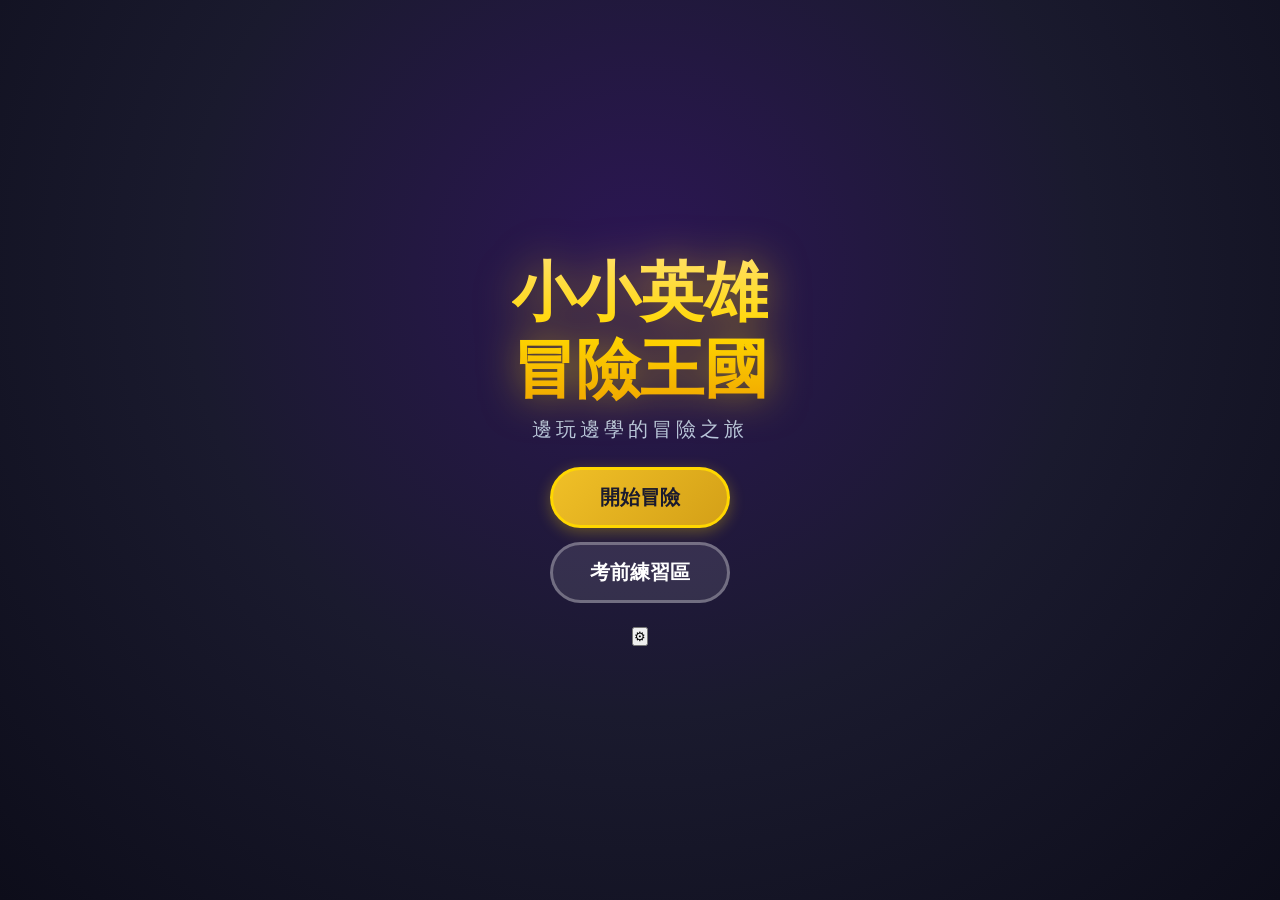
==== commit 86ab03d3: "new ex area - 考前練習區 - 新增72題自然" ====
--- a/index.html
+++ b/index.html
@@ -9,6 +9,7 @@
     <link rel="stylesheet" href="css/world-map.css">
     <link rel="stylesheet" href="css/result.css">
     <link rel="stylesheet" href="css/settings.css">
+    <link rel="stylesheet" href="css/exam-practice.css">
     <link rel="stylesheet" href="css/games/boss-fight.css">
     <link rel="stylesheet" href="css/games/racing.css">
     <link rel="stylesheet" href="css/games/match3.css">
--- a/css/settings.css
+++ b/css/settings.css
@@ -115,3 +115,41 @@
   padding: 10px 24px;
   font-size: 14px;
 }
+
+.settings-section-divider {
+  height: 1px;
+  background: rgba(255, 255, 255, 0.1);
+  margin: 4px 0;
+}
+
+.settings-subtitle {
+  text-align: center;
+  font-size: clamp(14px, 3.5vw, 17px);
+  color: var(--text-secondary);
+  font-weight: 600;
+  letter-spacing: 1px;
+  margin: 0;
+}
+
+.settings-info-list {
+  display: flex;
+  flex-direction: column;
+  gap: 2px;
+  background: rgba(255, 255, 255, 0.03);
+  border-radius: var(--radius-md, 12px);
+  overflow: hidden;
+}
+
+.settings-info-row {
+  display: flex;
+  align-items: center;
+  justify-content: space-between;
+  padding: 14px 18px;
+  background: rgba(255, 255, 255, 0.02);
+}
+
+.settings-info-value {
+  font-size: clamp(12px, 3vw, 14px);
+  color: var(--accent-green, #4ecca3);
+  font-weight: 600;
+}
--- a/css/exam-practice.css
+++ b/css/exam-practice.css
@@ -0,0 +1,106 @@
+.exam-practice-screen {
+  display: flex;
+  flex-direction: column;
+  align-items: center;
+  min-height: 100%;
+  background: radial-gradient(ellipse at 60% 30%, #1a1a4e 0%, #0d0d2b 60%, #000014 100%);
+  padding: 0 0 40px;
+  overflow-y: auto;
+}
+
+.ep-header {
+  display: flex;
+  align-items: center;
+  width: 100%;
+  max-width: 480px;
+  padding: 16px 16px 8px;
+  gap: 12px;
+}
+
+.ep-title {
+  font-size: clamp(18px, 5vw, 24px);
+  font-weight: 700;
+  color: var(--accent-gold);
+  letter-spacing: 2px;
+  margin: 0;
+}
+
+.ep-subtitle {
+  font-size: clamp(12px, 3vw, 14px);
+  color: var(--text-secondary);
+  margin-bottom: 20px;
+  text-align: center;
+  padding: 0 16px;
+}
+
+.ep-challenge-list {
+  display: flex;
+  flex-direction: column;
+  gap: 14px;
+  width: 100%;
+  max-width: 480px;
+  padding: 0 16px;
+}
+
+.ep-card {
+  display: flex;
+  align-items: center;
+  gap: 16px;
+  width: 100%;
+  background: rgba(255, 255, 255, 0.05);
+  border: 2px solid rgba(255, 215, 0, 0.2);
+  border-radius: 16px;
+  padding: 18px 20px;
+  cursor: pointer;
+  text-align: left;
+  transition: background 0.15s, border-color 0.15s, transform 0.1s;
+  color: var(--text-primary);
+}
+
+.ep-card:hover {
+  background: rgba(255, 215, 0, 0.08);
+  border-color: rgba(255, 215, 0, 0.5);
+}
+
+.ep-card:active {
+  transform: scale(0.97);
+  background: rgba(255, 215, 0, 0.12);
+}
+
+.ep-card-icon {
+  font-size: clamp(32px, 8vw, 44px);
+  line-height: 1;
+  flex-shrink: 0;
+}
+
+.ep-card-body {
+  flex: 1;
+  display: flex;
+  flex-direction: column;
+  gap: 4px;
+}
+
+.ep-card-name {
+  font-size: clamp(16px, 4.5vw, 20px);
+  font-weight: 700;
+  color: var(--accent-gold);
+}
+
+.ep-card-desc {
+  font-size: clamp(12px, 3vw, 14px);
+  color: var(--text-secondary);
+  line-height: 1.4;
+}
+
+.ep-card-count {
+  font-size: clamp(11px, 2.8vw, 13px);
+  color: var(--accent-green, #4ecca3);
+  font-weight: 600;
+  margin-top: 2px;
+}
+
+.ep-card-arrow {
+  font-size: 20px;
+  color: rgba(255, 215, 0, 0.5);
+  flex-shrink: 0;
+}
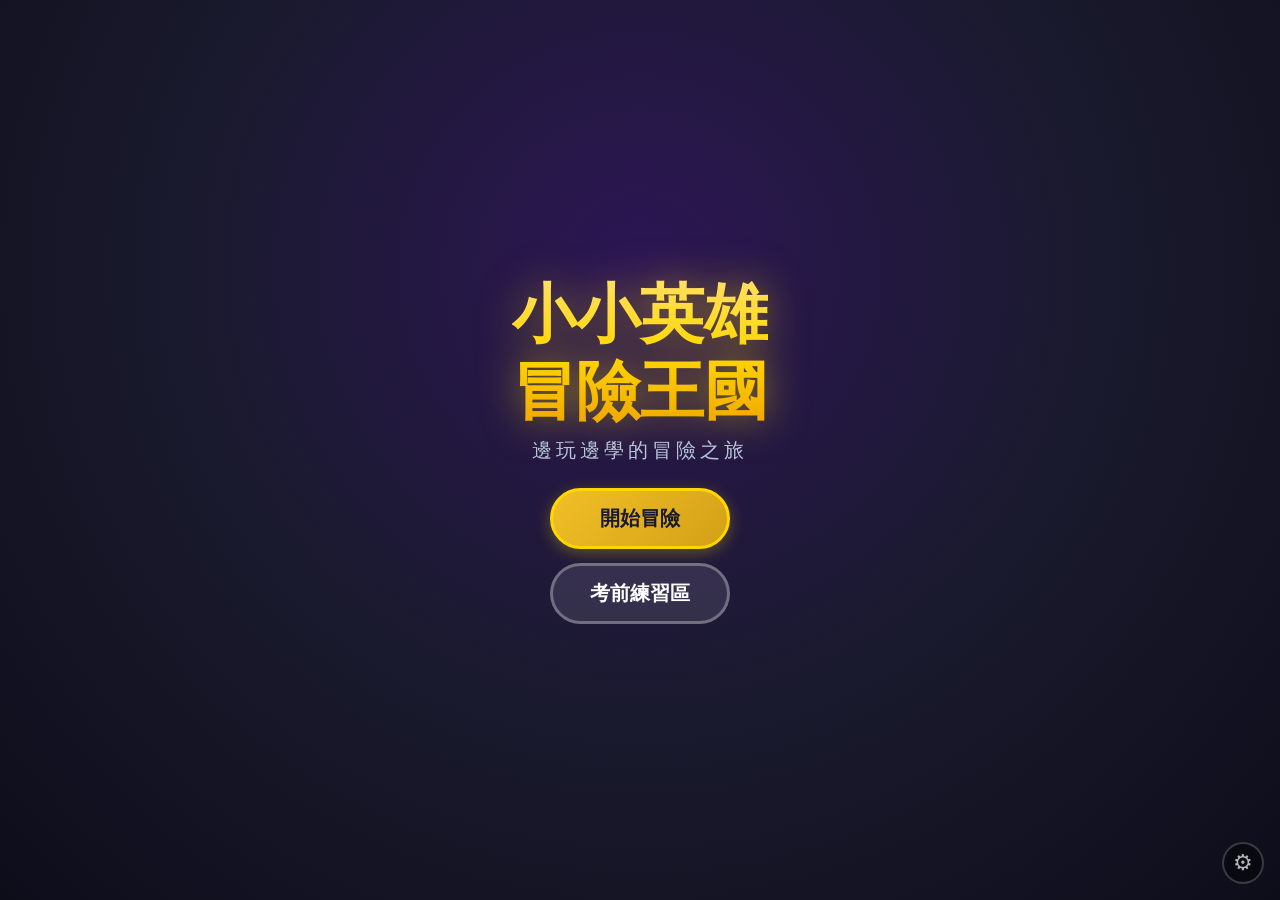
==== commit b7aece10: "added new test - 新增三下期末成語 - 多一個書本選擇的步驟" ====
--- a/index.html
+++ b/index.html
@@ -6,6 +6,7 @@
     <title>小小英雄練習王國</title>
     <link rel="stylesheet" href="css/main.css">
     <link rel="stylesheet" href="css/title.css">
+    <link rel="stylesheet" href="css/textbook-select.css">
     <link rel="stylesheet" href="css/world-map.css">
     <link rel="stylesheet" href="css/result.css">
     <link rel="stylesheet" href="css/settings.css">
--- a/css/title.css
+++ b/css/title.css
@@ -60,3 +60,26 @@
   color: var(--text-secondary);
   animation: fadeInUp 0.8s ease 0.5s backwards;
 }
+
+.title-settings-btn {
+  position: absolute;
+  right: 16px;
+  bottom: 16px;
+  width: 42px;
+  height: 42px;
+  border-radius: 50%;
+  border: 2px solid rgba(255,255,255,0.2);
+  background: rgba(0,0,0,0.4);
+  color: rgba(255,255,255,0.7);
+  font-size: 22px;
+  cursor: pointer;
+  display: flex;
+  align-items: center;
+  justify-content: center;
+  transition: background 0.2s, color 0.2s;
+  z-index: 10;
+}
+.title-settings-btn:active {
+  background: rgba(255,255,255,0.15);
+  color: var(--accent-gold);
+}
--- a/css/textbook-select.css
+++ b/css/textbook-select.css
@@ -0,0 +1,129 @@
+.textbook-select-screen {
+  background: linear-gradient(180deg, var(--bg-dark) 0%, var(--bg-medium) 100%);
+  padding: 60px 18px 24px;
+  align-items: stretch;
+}
+
+.tb-header {
+  text-align: center;
+  margin-bottom: 18px;
+  animation: fadeInUp 0.5s ease backwards;
+}
+.tb-header h1 {
+  font-size: clamp(24px, 6vw, 34px);
+  color: var(--accent-gold);
+  letter-spacing: 2px;
+}
+.tb-header p {
+  font-size: clamp(13px, 3.2vw, 16px);
+  color: var(--text-secondary);
+  margin-top: 4px;
+}
+
+.tb-list {
+  flex: 1;
+  display: flex;
+  flex-direction: column;
+  gap: 12px;
+  overflow-y: auto;
+  -webkit-overflow-scrolling: touch;
+  padding: 4px 4px 12px;
+  max-width: 560px;
+  width: 100%;
+  margin: 0 auto;
+}
+
+.tb-card {
+  display: flex;
+  align-items: center;
+  gap: 14px;
+  padding: 14px 16px;
+  background: rgba(255,255,255,0.05);
+  border: 2px solid rgba(255,255,255,0.12);
+  border-radius: var(--radius-md);
+  color: var(--text-primary);
+  cursor: pointer;
+  font-family: var(--font-main);
+  text-align: left;
+  transition: transform 0.15s, background 0.2s, border-color 0.2s;
+  animation: fadeInUp 0.5s ease backwards;
+}
+.tb-card:nth-child(1) { animation-delay: 0.05s; }
+.tb-card:nth-child(2) { animation-delay: 0.1s; }
+.tb-card:nth-child(3) { animation-delay: 0.15s; }
+.tb-card:nth-child(4) { animation-delay: 0.2s; }
+.tb-card:nth-child(5) { animation-delay: 0.25s; }
+
+.tb-card:active {
+  transform: scale(0.97);
+  background: rgba(255,255,255,0.1);
+}
+
+.tb-card.theme-fire { border-color: rgba(233,69,96,0.45); }
+.tb-card.theme-water { border-color: rgba(0,180,216,0.45); }
+.tb-card.theme-earth { border-color: rgba(155,89,182,0.45); }
+.tb-card.theme-lightning { border-color: rgba(255,215,0,0.45); }
+
+.tb-card.disabled {
+  opacity: 0.45;
+  filter: grayscale(0.6);
+  cursor: not-allowed;
+}
+
+.tb-card-icon {
+  font-size: clamp(28px, 7vw, 36px);
+  flex-shrink: 0;
+  width: 54px;
+  text-align: center;
+}
+
+.tb-card-body {
+  flex: 1;
+  min-width: 0;
+}
+.tb-card-name {
+  font-size: clamp(15px, 4vw, 18px);
+  font-weight: 700;
+  color: var(--accent-gold);
+}
+.tb-card-zones {
+  font-size: clamp(11px, 2.8vw, 13px);
+  color: var(--text-secondary);
+  margin-top: 2px;
+  overflow: hidden;
+  text-overflow: ellipsis;
+  white-space: nowrap;
+}
+.tb-card-stat {
+  font-size: clamp(11px, 2.8vw, 13px);
+  color: rgba(255,255,255,0.7);
+  margin-top: 4px;
+}
+.tb-card-stat-locked {
+  color: rgba(255,255,255,0.45);
+}
+
+.tb-card-arrow {
+  font-size: 28px;
+  color: rgba(255,255,255,0.5);
+  flex-shrink: 0;
+  margin-left: 4px;
+}
+
+.tb-exam-btn {
+  margin: 12px auto 0;
+  padding: 12px 28px;
+  font-size: clamp(14px, 3.6vw, 17px);
+  font-weight: 700;
+  font-family: var(--font-main);
+  border-radius: var(--radius-pill);
+  border: 2px solid rgba(255,215,0,0.55);
+  background: rgba(255,215,0,0.12);
+  color: var(--accent-gold);
+  cursor: pointer;
+  transition: background 0.2s, transform 0.15s;
+}
+.tb-exam-btn:active {
+  transform: scale(0.96);
+  background: rgba(255,215,0,0.2);
+}
--- a/css/world-map.css
+++ b/css/world-map.css
@@ -12,6 +12,23 @@
   scrollbar-width: none;
 }
 .world-tabs::-webkit-scrollbar { display: none; }
+
+.world-textbook-label {
+  position: absolute;
+  top: 16px;
+  left: 64px;
+  right: 16px;
+  font-size: clamp(13px, 3.4vw, 16px);
+  font-weight: 700;
+  color: var(--accent-gold);
+  text-align: center;
+  pointer-events: none;
+  white-space: nowrap;
+  overflow: hidden;
+  text-overflow: ellipsis;
+}
+
+.world-content-no-tabs { padding-top: 60px; }
 
 .world-tab {
   flex: 1;
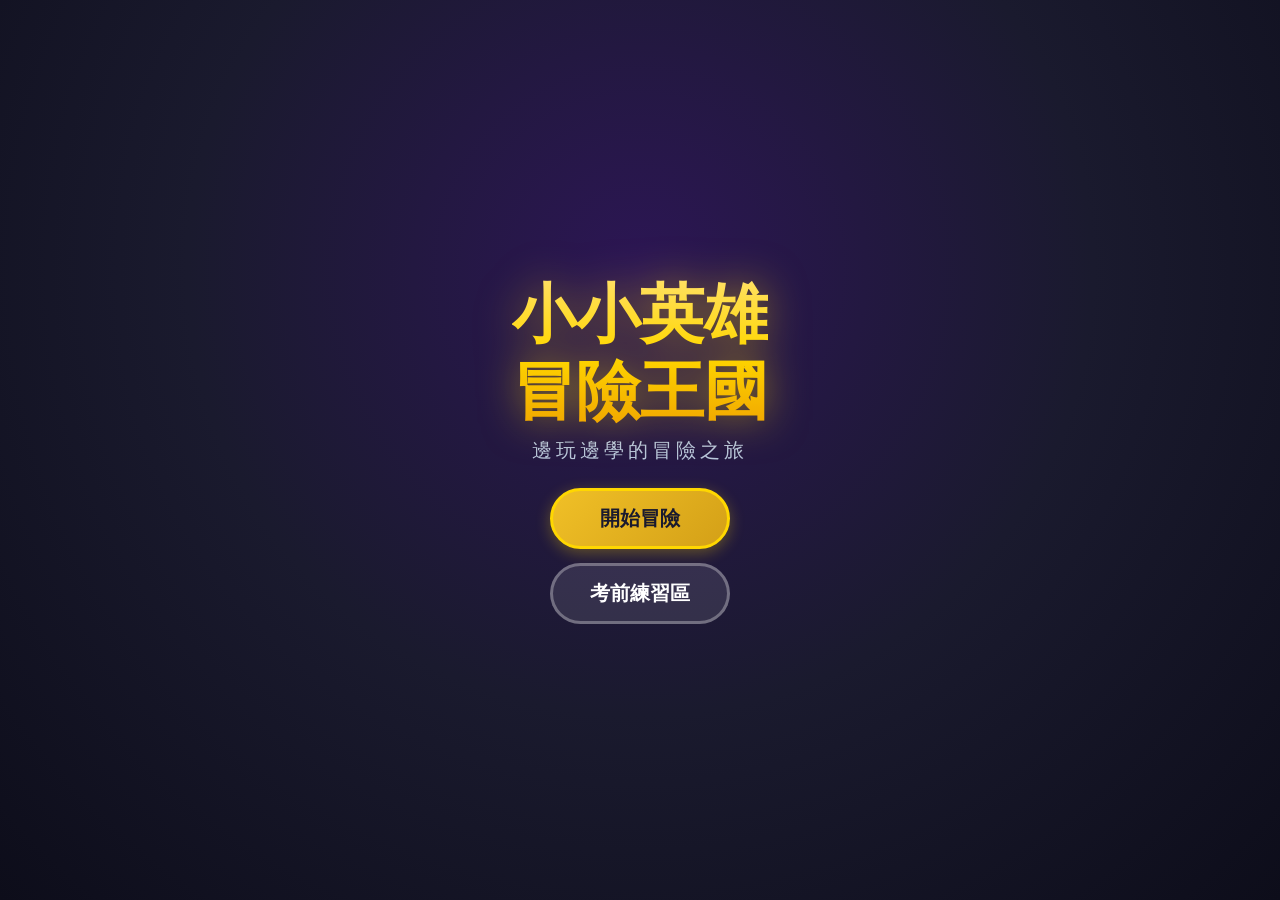
==== commit 3d1442ec: "result pages now have question+answer - 檢討頁面現在有問題和答案" ====
--- a/index.html
+++ b/index.html
@@ -9,7 +9,9 @@
     <link rel="stylesheet" href="css/textbook-select.css">
     <link rel="stylesheet" href="css/world-map.css">
     <link rel="stylesheet" href="css/result.css">
+    <link rel="stylesheet" href="css/wrong-answer-review.css">
     <link rel="stylesheet" href="css/settings.css">
+    <link rel="stylesheet" href="css/content-review.css">
     <link rel="stylesheet" href="css/exam-practice.css">
     <link rel="stylesheet" href="css/games/boss-fight.css">
     <link rel="stylesheet" href="css/games/racing.css">
--- a/css/title.css
+++ b/css/title.css
@@ -83,3 +83,35 @@
   background: rgba(255,255,255,0.15);
   color: var(--accent-gold);
 }
+.title-settings-btn.hidden {
+  display: none;
+}
+
+.title-logo {
+  cursor: pointer;
+  -webkit-user-select: none;
+  user-select: none;
+}
+
+.title-dev-toast {
+  position: absolute;
+  top: 24px;
+  left: 50%;
+  transform: translateX(-50%) translateY(-12px);
+  padding: 10px 18px;
+  border-radius: var(--radius-pill);
+  background: rgba(0, 0, 0, 0.75);
+  border: 1px solid rgba(255, 215, 0, 0.5);
+  color: var(--accent-gold);
+  font-size: 14px;
+  font-weight: 600;
+  letter-spacing: 1px;
+  opacity: 0;
+  pointer-events: none;
+  transition: opacity 0.25s ease, transform 0.25s ease;
+  z-index: 20;
+}
+.title-dev-toast.show {
+  opacity: 1;
+  transform: translateX(-50%) translateY(0);
+}
--- a/css/result.css
+++ b/css/result.css
@@ -62,5 +62,19 @@
   flex-direction: column;
   gap: 12px;
   margin-top: 10px;
+  width: 100%;
+  max-width: 320px;
+  align-items: stretch;
   animation: fadeInUp 0.6s ease 1s backwards;
 }
+.result-actions .btn { width: 100%; }
+
+.btn-review {
+  background: rgba(255, 215, 0, 0.12);
+  color: var(--accent-gold);
+  border-color: rgba(255, 215, 0, 0.55);
+  font-size: clamp(14px, 3.6vw, 17px);
+}
+.btn-review:active {
+  background: rgba(255, 215, 0, 0.22);
+}
--- a/css/wrong-answer-review.css
+++ b/css/wrong-answer-review.css
@@ -0,0 +1,108 @@
+.war-screen {
+  background: linear-gradient(180deg, var(--bg-dark) 0%, var(--bg-medium) 100%);
+  padding: 60px 16px 24px;
+  align-items: stretch;
+}
+
+.war-header {
+  text-align: center;
+  margin-bottom: 14px;
+  flex-shrink: 0;
+}
+.war-header h1 {
+  font-size: clamp(22px, 5.5vw, 30px);
+  color: var(--accent-gold);
+}
+.war-header p {
+  font-size: clamp(13px, 3.2vw, 16px);
+  color: var(--text-secondary);
+  margin-top: 4px;
+}
+
+.war-list {
+  flex: 1;
+  display: flex;
+  flex-direction: column;
+  gap: 12px;
+  overflow-y: auto;
+  -webkit-overflow-scrolling: touch;
+  padding: 4px 0 16px;
+  max-width: 560px;
+  width: 100%;
+  margin: 0 auto;
+}
+
+.war-empty {
+  text-align: center;
+  color: var(--text-secondary);
+  padding: 60px 16px;
+  font-size: clamp(14px, 3.6vw, 17px);
+}
+
+.war-item {
+  background: rgba(255,255,255,0.04);
+  border: 1px solid rgba(255,255,255,0.1);
+  border-left: 4px solid var(--accent-red);
+  border-radius: var(--radius-md);
+  padding: 14px 16px;
+  display: flex;
+  flex-direction: column;
+  gap: 8px;
+  animation: fadeInUp 0.4s ease backwards;
+}
+.war-item:nth-child(1) { animation-delay: 0.05s; }
+.war-item:nth-child(2) { animation-delay: 0.1s; }
+.war-item:nth-child(3) { animation-delay: 0.15s; }
+.war-item:nth-child(4) { animation-delay: 0.2s; }
+.war-item:nth-child(5) { animation-delay: 0.25s; }
+
+.war-item-head {
+  display: flex;
+  align-items: center;
+}
+.war-item-idx {
+  background: rgba(255,215,0,0.15);
+  color: var(--accent-gold);
+  font-size: 12px;
+  font-weight: 700;
+  padding: 3px 8px;
+  border-radius: 6px;
+}
+
+.war-item-row {
+  display: flex;
+  gap: 10px;
+  font-size: clamp(13px, 3.4vw, 15px);
+  line-height: 1.6;
+}
+.war-item-label {
+  flex-shrink: 0;
+  width: 44px;
+  color: var(--text-secondary);
+  font-size: 12px;
+  padding-top: 2px;
+}
+.war-item-question {
+  flex: 1;
+  color: var(--text-primary);
+  font-weight: 500;
+  word-break: break-word;
+}
+.war-item-meaning {
+  flex: 1;
+  color: rgba(255,255,255,0.65);
+  font-size: 13px;
+  word-break: break-word;
+}
+.war-item-answer {
+  flex: 1;
+  color: var(--accent-green);
+  font-weight: 700;
+  word-break: break-word;
+}
+.war-item-picked {
+  flex: 1;
+  color: var(--accent-red);
+  text-decoration: line-through;
+  word-break: break-word;
+}
--- a/css/settings.css
+++ b/css/settings.css
@@ -1,7 +1,8 @@
 .settings-screen {
   background: radial-gradient(ellipse at 50% 30%, var(--bg-light) 0%, var(--bg-dark) 70%);
-  justify-content: center;
   padding: 20px;
+  overflow-y: auto;
+  -webkit-overflow-scrolling: touch;
 }
 
 .settings-panel {
@@ -10,6 +11,7 @@
   display: flex;
   flex-direction: column;
   gap: 20px;
+  margin: auto 0;
   animation: fadeInUp 0.5s ease backwards;
 }
 
@@ -116,6 +118,13 @@
   font-size: 14px;
 }
 
+.settings-review-btn {
+  align-self: center;
+  min-width: 200px;
+  padding: 12px 24px;
+  font-size: 15px;
+}
+
 .settings-section-divider {
   height: 1px;
   background: rgba(255, 255, 255, 0.1);
--- a/css/content-review.css
+++ b/css/content-review.css
@@ -0,0 +1,200 @@
+.content-review-screen {
+  background: linear-gradient(180deg, var(--bg-dark) 0%, var(--bg-medium) 100%);
+  padding: 60px 16px 16px;
+  align-items: stretch;
+}
+
+.cr-header {
+  text-align: center;
+  margin-bottom: 12px;
+  flex-shrink: 0;
+}
+.cr-header h1 {
+  font-size: clamp(20px, 5vw, 28px);
+  color: var(--accent-gold);
+}
+.cr-header p {
+  font-size: clamp(12px, 3vw, 14px);
+  color: var(--text-secondary);
+  margin-top: 4px;
+}
+
+.cr-list {
+  flex: 1;
+  display: flex;
+  flex-direction: column;
+  gap: 10px;
+  overflow-y: auto;
+  -webkit-overflow-scrolling: touch;
+  padding: 4px;
+  max-width: 560px;
+  width: 100%;
+  margin: 0 auto;
+}
+
+.cr-card {
+  display: flex;
+  align-items: center;
+  gap: 10px;
+  padding: 14px 16px;
+  background: rgba(255,255,255,0.05);
+  border: 2px solid rgba(255,255,255,0.12);
+  border-radius: var(--radius-md);
+  color: var(--text-primary);
+  cursor: pointer;
+  font-family: var(--font-main);
+  text-align: left;
+  transition: transform 0.15s, background 0.2s;
+}
+.cr-card:active { transform: scale(0.97); background: rgba(255,255,255,0.1); }
+.cr-card.theme-fire { border-color: rgba(233,69,96,0.4); }
+.cr-card.theme-water { border-color: rgba(0,180,216,0.4); }
+.cr-card.theme-earth { border-color: rgba(155,89,182,0.4); }
+.cr-card.theme-lightning { border-color: rgba(255,215,0,0.4); }
+
+.cr-card-body { flex: 1; min-width: 0; }
+.cr-card-name {
+  font-size: clamp(15px, 4vw, 18px);
+  font-weight: 700;
+  color: var(--accent-gold);
+}
+.cr-card-meta {
+  font-size: clamp(11px, 2.8vw, 13px);
+  color: var(--text-secondary);
+  margin-top: 2px;
+}
+.cr-card-arrow {
+  font-size: 24px;
+  color: rgba(255,255,255,0.5);
+}
+
+.cr-search-wrap {
+  max-width: 560px;
+  width: 100%;
+  margin: 0 auto 8px;
+  flex-shrink: 0;
+}
+.cr-search {
+  width: 100%;
+  padding: 10px 14px;
+  font-size: 14px;
+  font-family: var(--font-main);
+  border-radius: var(--radius-md);
+  border: 2px solid rgba(255,255,255,0.15);
+  background: rgba(255,255,255,0.06);
+  color: var(--text-primary);
+  outline: none;
+}
+.cr-search:focus { border-color: var(--accent-gold); }
+
+.cr-questions {
+  flex: 1;
+  overflow-y: auto;
+  -webkit-overflow-scrolling: touch;
+  padding: 4px 0 12px;
+  max-width: 560px;
+  width: 100%;
+  margin: 0 auto;
+}
+
+.cr-loading,
+.cr-empty {
+  text-align: center;
+  color: var(--text-secondary);
+  padding: 40px 16px;
+  font-size: 14px;
+}
+
+.cr-group {
+  margin-bottom: 14px;
+  background: rgba(255,255,255,0.03);
+  border-radius: var(--radius-md);
+  overflow: hidden;
+}
+.cr-group-title {
+  display: flex;
+  flex-wrap: wrap;
+  align-items: center;
+  gap: 6px 10px;
+  padding: 10px 14px;
+  background: rgba(255,255,255,0.06);
+  font-size: 12px;
+  color: var(--text-secondary);
+}
+.cr-group-source {
+  font-family: monospace;
+  color: var(--accent-blue);
+  word-break: break-all;
+}
+.cr-group-zone {
+  color: var(--text-primary);
+  font-weight: 600;
+}
+.cr-group-count {
+  margin-left: auto;
+  color: var(--accent-gold);
+  font-weight: 700;
+}
+
+.cr-q {
+  padding: 12px 14px;
+  border-top: 1px solid rgba(255,255,255,0.06);
+  display: flex;
+  flex-direction: column;
+  gap: 4px;
+}
+.cr-q:first-child { border-top: none; }
+
+.cr-q-head {
+  display: flex;
+  align-items: center;
+  gap: 8px;
+  font-size: 11px;
+  color: var(--text-secondary);
+  margin-bottom: 2px;
+}
+.cr-q-idx {
+  background: rgba(255,215,0,0.15);
+  color: var(--accent-gold);
+  padding: 2px 6px;
+  border-radius: 4px;
+  font-weight: 700;
+}
+.cr-q-id { font-family: monospace; }
+.cr-q-type {
+  margin-left: auto;
+  background: rgba(0,180,216,0.15);
+  color: var(--accent-blue);
+  padding: 2px 6px;
+  border-radius: 4px;
+}
+
+.cr-q-row {
+  display: flex;
+  gap: 8px;
+  font-size: 13px;
+  line-height: 1.5;
+}
+.cr-q-label {
+  flex-shrink: 0;
+  width: 78px;
+  color: var(--text-secondary);
+  font-size: 12px;
+}
+.cr-q-text {
+  flex: 1;
+  color: var(--text-primary);
+  word-break: break-word;
+}
+.cr-q-answer {
+  flex: 1;
+  color: var(--accent-green);
+  font-weight: 700;
+  word-break: break-word;
+}
+.cr-q-meta {
+  flex: 1;
+  color: rgba(255,255,255,0.6);
+  font-size: 12px;
+  word-break: break-word;
+}
